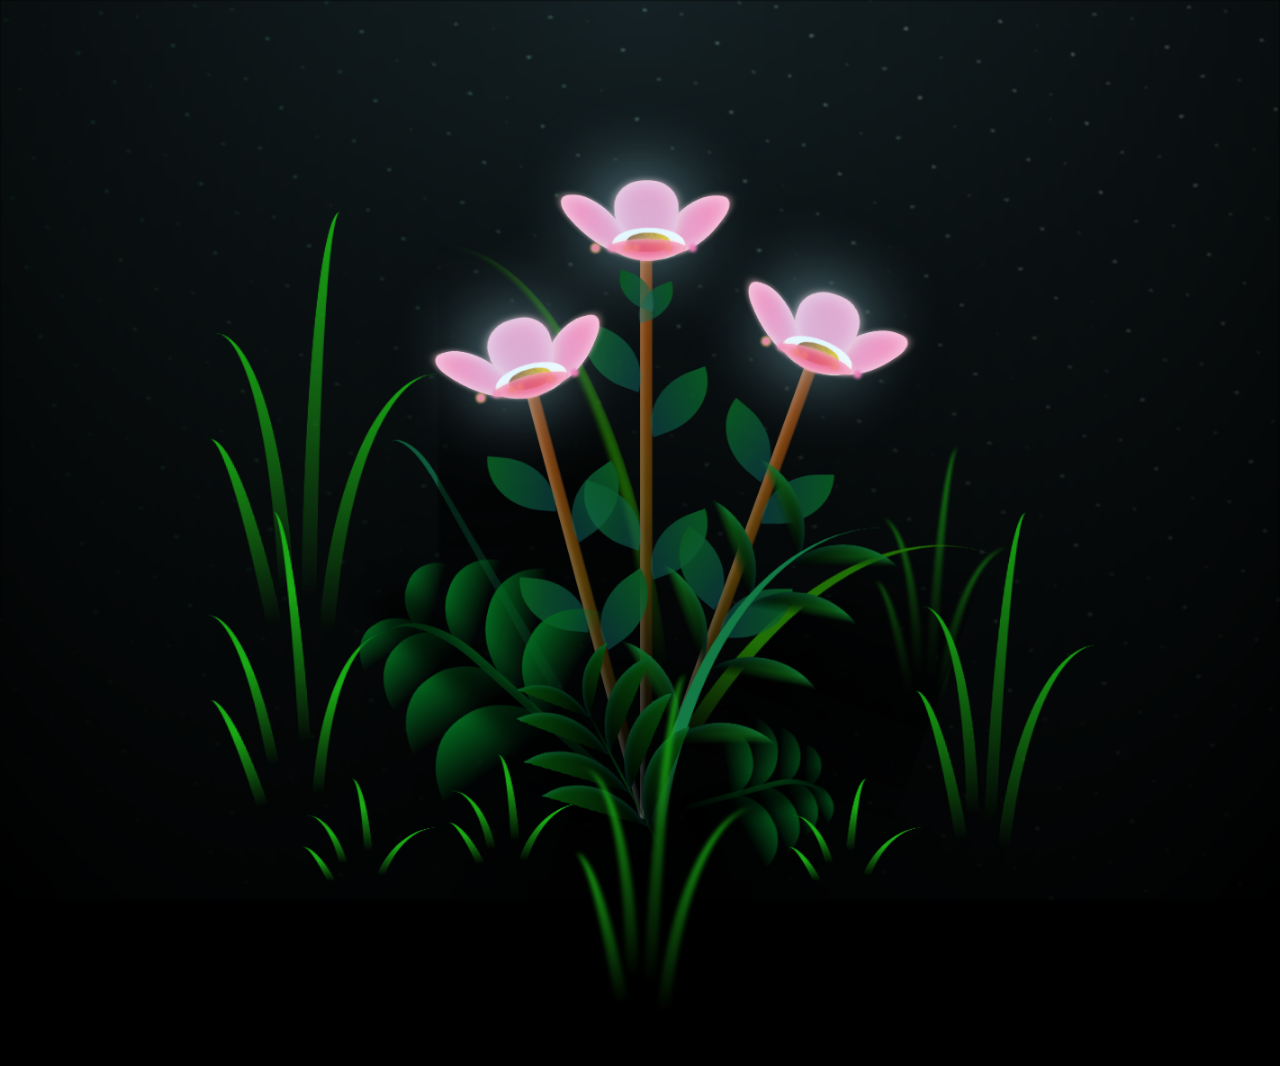
==== bocil.html @ 8b1f9a70 "first commit" ====
<!DOCTYPE html>
<html lang="en">
<head>
    <meta charset="UTF-8">
    <meta http-equiv="X-UA-Compatible" content="IE=edge">
    <meta name="viewport" content="width=device-width, initial-scale=1.0">
    <link rel="stylesheet" href="main.css">
    <link rel="icon" href="img/flowers.png" type="image/x-icon">
    <title>flowers</title>
</head>
<body class="container">
    <div class="night"></div>
    <div class="flowers">
      <div class="flower flower--1">
        <div class="flower__leafs flower__leafs--1">
          <div class="flower__leaf flower__leaf--1"></div>
          <div class="flower__leaf flower__leaf--2"></div>
          <div class="flower__leaf flower__leaf--3"></div>
          <div class="flower__leaf flower__leaf--4"></div>
          <div class="flower__white-circle"></div>
  
          <div class="flower__light flower__light--1"></div>
          <div class="flower__light flower__light--2"></div>
          <div class="flower__light flower__light--3"></div>
          <div class="flower__light flower__light--4"></div>
          <div class="flower__light flower__light--5"></div>
          <div class="flower__light flower__light--6"></div>
          <div class="flower__light flower__light--7"></div>
          <div class="flower__light flower__light--8"></div>
  
        </div>
        <div class="flower__line">
          <div class="flower__line__leaf flower__line__leaf--1"></div>
          <div class="flower__line__leaf flower__line__leaf--2"></div>
          <div class="flower__line__leaf flower__line__leaf--3"></div>
          <div class="flower__line__leaf flower__line__leaf--4"></div>
          <div class="flower__line__leaf flower__line__leaf--5"></div>
          <div class="flower__line__leaf flower__line__leaf--6"></div>
        </div>
      </div>
  
      <div class="flower flower--2">
        <div class="flower__leafs flower__leafs--2">
          <div class="flower__leaf flower__leaf--1"></div>
          <div class="flower__leaf flower__leaf--2"></div>
          <div class="flower__leaf flower__leaf--3"></div>
          <div class="flower__leaf flower__leaf--4"></div>
          <div class="flower__white-circle"></div>
  
          <div class="flower__light flower__light--1"></div>
          <div class="flower__light flower__light--2"></div>
          <div class="flower__light flower__light--3"></div>
          <div class="flower__light flower__light--4"></div>
          <div class="flower__light flower__light--5"></div>
          <div class="flower__light flower__light--6"></div>
          <div class="flower__light flower__light--7"></div>
          <div class="flower__light flower__light--8"></div>
  
        </div>
        <div class="flower__line">
          <div class="flower__line__leaf flower__line__leaf--1"></div>
          <div class="flower__line__leaf flower__line__leaf--2"></div>
          <div class="flower__line__leaf flower__line__leaf--3"></div>
          <div class="flower__line__leaf flower__line__leaf--4"></div>
        </div>
      </div>
  
      <div class="flower flower--3">
        <div class="flower__leafs flower__leafs--3">
          <div class="flower__leaf flower__leaf--1"></div>
          <div class="flower__leaf flower__leaf--2"></div>
          <div class="flower__leaf flower__leaf--3"></div>
          <div class="flower__leaf flower__leaf--4"></div>
          <div class="flower__white-circle"></div>
  
          <div class="flower__light flower__light--1"></div>
          <div class="flower__light flower__light--2"></div>
          <div class="flower__light flower__light--3"></div>
          <div class="flower__light flower__light--4"></div>
          <div class="flower__light flower__light--5"></div>
          <div class="flower__light flower__light--6"></div>
          <div class="flower__light flower__light--7"></div>
          <div class="flower__light flower__light--8"></div>
  
        </div>
        <div class="flower__line">
          <div class="flower__line__leaf flower__line__leaf--1"></div>
          <div class="flower__line__leaf flower__line__leaf--2"></div>
          <div class="flower__line__leaf flower__line__leaf--3"></div>
          <div class="flower__line__leaf flower__line__leaf--4"></div>
        </div>
      </div>
  
      <div class="grow-ans" style="--d:1.2s">
        <div class="flower__g-long">
          <div class="flower__g-long__top"></div>
          <div class="flower__g-long__bottom"></div>
        </div>
      </div>
  
      <div class="growing-grass">
        <div class="flower__grass flower__grass--1">
          <div class="flower__grass--top"></div>
          <div class="flower__grass--bottom"></div>
          <div class="flower__grass__leaf flower__grass__leaf--1"></div>
          <div class="flower__grass__leaf flower__grass__leaf--2"></div>
          <div class="flower__grass__leaf flower__grass__leaf--3"></div>
          <div class="flower__grass__leaf flower__grass__leaf--4"></div>
          <div class="flower__grass__leaf flower__grass__leaf--5"></div>
          <div class="flower__grass__leaf flower__grass__leaf--6"></div>
          <div class="flower__grass__leaf flower__grass__leaf--7"></div>
          <div class="flower__grass__leaf flower__grass__leaf--8"></div>
          <div class="flower__grass__overlay"></div>
        </div>
      </div>
  
      <div class="growing-grass">
        <div class="flower__grass flower__grass--2">
          <div class="flower__grass--top"></div>
          <div class="flower__grass--bottom"></div>
          <div class="flower__grass__leaf flower__grass__leaf--1"></div>
          <div class="flower__grass__leaf flower__grass__leaf--2"></div>
          <div class="flower__grass__leaf flower__grass__leaf--3"></div>
          <div class="flower__grass__leaf flower__grass__leaf--4"></div>
          <div class="flower__grass__leaf flower__grass__leaf--5"></div>
          <div class="flower__grass__leaf flower__grass__leaf--6"></div>
          <div class="flower__grass__leaf flower__grass__leaf--7"></div>
          <div class="flower__grass__leaf flower__grass__leaf--8"></div>
          <div class="flower__grass__overlay"></div>
        </div>
      </div>
  
      <div class="grow-ans" style="--d:2.4s">
        <div class="flower__g-right flower__g-right--1">
          <div class="leaf"></div>
        </div>
      </div>
  
      <div class="grow-ans" style="--d:2.8s">
        <div class="flower__g-right flower__g-right--2">
          <div class="leaf"></div>
        </div>
      </div>
  
      <div class="grow-ans" style="--d:2.8s">
        <div class="flower__g-front">
          <div class="flower__g-front__leaf-wrapper flower__g-front__leaf-wrapper--1">
            <div class="flower__g-front__leaf"></div>
          </div>
          <div class="flower__g-front__leaf-wrapper flower__g-front__leaf-wrapper--2">
            <div class="flower__g-front__leaf"></div>
          </div>
          <div class="flower__g-front__leaf-wrapper flower__g-front__leaf-wrapper--3">
            <div class="flower__g-front__leaf"></div>
          </div>
          <div class="flower__g-front__leaf-wrapper flower__g-front__leaf-wrapper--4">
            <div class="flower__g-front__leaf"></div>
          </div>
          <div class="flower__g-front__leaf-wrapper flower__g-front__leaf-wrapper--5">
            <div class="flower__g-front__leaf"></div>
          </div>
          <div class="flower__g-front__leaf-wrapper flower__g-front__leaf-wrapper--6">
            <div class="flower__g-front__leaf"></div>
          </div>
          <div class="flower__g-front__leaf-wrapper flower__g-front__leaf-wrapper--7">
            <div class="flower__g-front__leaf"></div>
          </div>
          <div class="flower__g-front__leaf-wrapper flower__g-front__leaf-wrapper--8">
            <div class="flower__g-front__leaf"></div>
          </div>
          <div class="flower__g-front__line"></div>
        </div>
      </div>
  
      <div class="grow-ans" style="--d:3.2s">
        <div class="flower__g-fr">
          <div class="leaf"></div>
          <div class="flower__g-fr__leaf flower__g-fr__leaf--1"></div>
          <div class="flower__g-fr__leaf flower__g-fr__leaf--2"></div>
          <div class="flower__g-fr__leaf flower__g-fr__leaf--3"></div>
          <div class="flower__g-fr__leaf flower__g-fr__leaf--4"></div>
          <div class="flower__g-fr__leaf flower__g-fr__leaf--5"></div>
          <div class="flower__g-fr__leaf flower__g-fr__leaf--6"></div>
          <div class="flower__g-fr__leaf flower__g-fr__leaf--7"></div>
          <div class="flower__g-fr__leaf flower__g-fr__leaf--8"></div>
        </div>
      </div>
  
      <div class="long-g long-g--0">
        <div class="grow-ans" style="--d:3s">
          <div class="leaf leaf--0"></div>
        </div>
        <div class="grow-ans" style="--d:2.2s">
          <div class="leaf leaf--1"></div>
        </div>
        <div class="grow-ans" style="--d:3.4s">
          <div class="leaf leaf--2"></div>
        </div>
        <div class="grow-ans" style="--d:3.6s">
          <div class="leaf leaf--3"></div>
        </div>
      </div>
  
      <div class="long-g long-g--1">
        <div class="grow-ans" style="--d:3.6s">
          <div class="leaf leaf--0"></div>
        </div>
        <div class="grow-ans" style="--d:3.8s">
          <div class="leaf leaf--1"></div>
        </div>
        <div class="grow-ans" style="--d:4s">
          <div class="leaf leaf--2"></div>
        </div>
        <div class="grow-ans" style="--d:4.2s">
          <div class="leaf leaf--3"></div>
        </div>
      </div>
  
      <div class="long-g long-g--2">
        <div class="grow-ans" style="--d:4s">
          <div class="leaf leaf--0"></div>
        </div>
        <div class="grow-ans" style="--d:4.2s">
          <div class="leaf leaf--1"></div>
        </div>
        <div class="grow-ans" style="--d:4.4s">
          <div class="leaf leaf--2"></div>
        </div>
        <div class="grow-ans" style="--d:4.6s">
          <div class="leaf leaf--3"></div>
        </div>
      </div>
  
      <div class="long-g long-g--3">
        <div class="grow-ans" style="--d:4s">
          <div class="leaf leaf--0"></div>
        </div>
        <div class="grow-ans" style="--d:4.2s">
          <div class="leaf leaf--1"></div>
        </div>
        <div class="grow-ans" style="--d:3s">
          <div class="leaf leaf--2"></div>
        </div>
        <div class="grow-ans" style="--d:3.6s">
          <div class="leaf leaf--3"></div>
        </div>
      </div>
  
      <div class="long-g long-g--4">
        <div class="grow-ans" style="--d:4s">
          <div class="leaf leaf--0"></div>
        </div>
        <div class="grow-ans" style="--d:4.2s">
          <div class="leaf leaf--1"></div>
        </div>
        <div class="grow-ans" style="--d:3s">
          <div class="leaf leaf--2"></div>
        </div>
        <div class="grow-ans" style="--d:3.6s">
          <div class="leaf leaf--3"></div>
        </div>
      </div>
  
      <div class="long-g long-g--5">
        <div class="grow-ans" style="--d:4s">
          <div class="leaf leaf--0"></div>
        </div>
        <div class="grow-ans" style="--d:4.2s">
          <div class="leaf leaf--1"></div>
        </div>
        <div class="grow-ans" style="--d:3s">
          <div class="leaf leaf--2"></div>
        </div>
        <div class="grow-ans" style="--d:3.6s">
          <div class="leaf leaf--3"></div>
        </div>
      </div>
  
      <div class="long-g long-g--6">
        <div class="grow-ans" style="--d:4.2s">
          <div class="leaf leaf--0"></div>
        </div>
        <div class="grow-ans" style="--d:4.4s">
          <div class="leaf leaf--1"></div>
        </div>
        <div class="grow-ans" style="--d:4.6s">
          <div class="leaf leaf--2"></div>
        </div>
        <div class="grow-ans" style="--d:4.8s">
          <div class="leaf leaf--3"></div>
        </div>
      </div>
  
      <div class="long-g long-g--7">
        <div class="grow-ans" style="--d:3s">
          <div class="leaf leaf--0"></div>
        </div>
        <div class="grow-ans" style="--d:3.2s">
          <div class="leaf leaf--1"></div>
        </div>
        <div class="grow-ans" style="--d:3.5s">
          <div class="leaf leaf--2"></div>
        </div>
        <div class="grow-ans" style="--d:3.6s">
          <div class="leaf leaf--3"></div>
        </div>
      </div>
    </div>
    
    <script src="main.js"></script>
  </body>
</html>
---- main.css ----
*,
*::after,
*::before {
  padding: 0;
  margin: 0;
  box-sizing: border-box;
}

:root {
  --dark-color: #000;
}

body {
  display: flex;
  align-items: flex-end;
  justify-content: center;
  min-height: 100vh;
  background-color: var(--dark-color);
  overflow: hidden;
  perspective: 1000px;
}

.night {
  position: fixed;
  left: 50%;
  top: 0;
  transform: translateX(-50%);
  width: 100%;
  height: 100%;
  filter: blur(0.1vmin);
  background-image: radial-gradient(ellipse at top, transparent 0%, var(--dark-color)), radial-gradient(ellipse at bottom, var(--dark-color), rgba(145, 233, 255, 0.2)), repeating-linear-gradient(220deg, rgb(0, 0, 0) 0px, rgb(0, 0, 0) 19px, transparent 19px, transparent 22px), repeating-linear-gradient(189deg, rgb(0, 0, 0) 0px, rgb(0, 0, 0) 19px, transparent 19px, transparent 22px), repeating-linear-gradient(148deg, rgb(0, 0, 0) 0px, rgb(0, 0, 0) 19px, transparent 19px, transparent 22px), linear-gradient(90deg, rgb(7, 107, 42), rgb(240, 240, 240));
}

.flowers {
  position: relative;
  transform: scale(0.9);
}

.flower {
  position: absolute;
  bottom: 10vmin;
  transform-origin: bottom center;
  z-index: 10;
  --fl-speed: 0.3s;
  
}

.flower--1 {
  -webkit-animation: moving-flower-1 4s linear infinite;
          animation: moving-flower-1 4s linear infinite;
}
.flower--1 .flower__line {
  height: 70vmin;
  -webkit-animation-delay: 0.3s;
          animation-delay: 0.3s;
}
.flower--1 .flower__line__leaf--1 {
  -webkit-animation: blooming-leaf-right var(--fl-speed) 1.6s backwards;
          animation: blooming-leaf-right var(--fl-speed) 1.6s backwards;
}
.flower--1 .flower__line__leaf--2 {
  -webkit-animation: blooming-leaf-right var(--fl-speed) 1.4s backwards;
          animation: blooming-leaf-right var(--fl-speed) 1.4s backwards;
}
.flower--1 .flower__line__leaf--3 {
  -webkit-animation: blooming-leaf-left var(--fl-speed) 1.2s backwards;
          animation: blooming-leaf-left var(--fl-speed) 1.2s backwards;
}
.flower--1 .flower__line__leaf--4 {
  -webkit-animation: blooming-leaf-left var(--fl-speed) 1s backwards;
          animation: blooming-leaf-left var(--fl-speed) 1s backwards;
}
.flower--1 .flower__line__leaf--5 {
  -webkit-animation: blooming-leaf-right var(--fl-speed) 1.8s backwards;
          animation: blooming-leaf-right var(--fl-speed) 1.8s backwards;
}
.flower--1 .flower__line__leaf--6 {
  -webkit-animation: blooming-leaf-left var(--fl-speed) 2s backwards;
          animation: blooming-leaf-left var(--fl-speed) 2s backwards;
}
.flower--2 {
  left: 50%;
  transform: rotate(20deg);
  -webkit-animation: moving-flower-2 4s linear infinite;
          animation: moving-flower-2 4s linear infinite;
}
.flower--2 .flower__line {
  height: 60vmin;
  -webkit-animation-delay: 0.6s;
          animation-delay: 0.6s;
}
.flower--2 .flower__line__leaf--1 {
  -webkit-animation: blooming-leaf-right var(--fl-speed) 1.9s backwards;
          animation: blooming-leaf-right var(--fl-speed) 1.9s backwards;
}
.flower--2 .flower__line__leaf--2 {
  -webkit-animation: blooming-leaf-right var(--fl-speed) 1.7s backwards;
          animation: blooming-leaf-right var(--fl-speed) 1.7s backwards;
}
.flower--2 .flower__line__leaf--3 {
  -webkit-animation: blooming-leaf-left var(--fl-speed) 1.5s backwards;
          animation: blooming-leaf-left var(--fl-speed) 1.5s backwards;
}
.flower--2 .flower__line__leaf--4 {
  -webkit-animation: blooming-leaf-left var(--fl-speed) 1.3s backwards;
          animation: blooming-leaf-left var(--fl-speed) 1.3s backwards;
}
.flower--3 {
  left: 50%;
  transform: rotate(-15deg);
  -webkit-animation: moving-flower-3 4s linear infinite;
          animation: moving-flower-3 4s linear infinite;
}
.flower--3 .flower__line {
  -webkit-animation-delay: 0.9s;
          animation-delay: 0.9s;
}
.flower--3 .flower__line__leaf--1 {
  -webkit-animation: blooming-leaf-right var(--fl-speed) 2.5s backwards;
          animation: blooming-leaf-right var(--fl-speed) 2.5s backwards;
}
.flower--3 .flower__line__leaf--2 {
  -webkit-animation: blooming-leaf-right var(--fl-speed) 2.3s backwards;
          animation: blooming-leaf-right var(--fl-speed) 2.3s backwards;
}
.flower--3 .flower__line__leaf--3 {
  -webkit-animation: blooming-leaf-left var(--fl-speed) 2.1s backwards;
          animation: blooming-leaf-left var(--fl-speed) 2.1s backwards;
}
.flower--3 .flower__line__leaf--4 {
  -webkit-animation: blooming-leaf-left var(--fl-speed) 1.9s backwards;
          animation: blooming-leaf-left var(--fl-speed) 1.9s backwards;
}
.flower__leafs {
  position: relative;
  -webkit-animation: blooming-flower 2s backwards;
          animation: blooming-flower 2s backwards;
}
.flower__leafs--1 {
  -webkit-animation-delay: 1.1s;
          animation-delay: 1.1s;
}
.flower__leafs--2 {
  -webkit-animation-delay: 1.4s;
          animation-delay: 1.4s;
}
.flower__leafs--3 {
  -webkit-animation-delay: 1.7s;
          animation-delay: 1.7s;
}
.flower__leafs::after {
  content: "";
  position: absolute;
  left: 0;
  top: 0;
  transform: translate(-50%, -100%);
  width: 8vmin;
  height: 8vmin;
  background-color: #6bf0ff;
  filter: blur(10vmin);
}
.flower__leaf {
  animation: brighten 2s infinite;

  position: absolute;
  bottom: 0;
  left: 50%;
  width: 8vmin;
  height: 11vmin;
  border-radius: 51% 49% 47% 53%/44% 45% 55% 69%;
  background-color: #f78dbd; /* lebih terang */
  background-image: linear-gradient(to top, #f890c0, #f78dbd); /* gradien terang */
  transform-origin: bottom center;
  opacity: 1;
  box-shadow: inset 0 0 3vmin rgba(255, 255, 255, 0.8), 0 0 10px rgba(255, 200, 200, 0.8);
}
.flower__leafs::after {
  filter: blur(5vmin); /* kurangi blur agar lebih fokus */
  background-color: #a8eaff; /* ubah ke warna yang lebih cerah */
}
.flower__leaf--1 {
  transform: translate(-10%, 1%) rotateY(40deg) rotateX(-50deg);
}
.flower__leaf--2 {
  transform: translate(-50%, -4%) rotateX(40deg);
}
.flower__leaf--3 {
  transform: translate(-90%, 0%) rotateY(45deg) rotateX(50deg);
}
.flower__leaf--4 {
  width: 8vmin;
  height: 8vmin;
  transform-origin: bottom left;
  border-radius: 4vmin 10vmin 4vmin 4vmin;
  transform: translate(0%, 18%) rotateX(70deg) rotate(-43deg);
  background-image: linear-gradient(to top, #ee5286, #ee5286);
  z-index: 1;
  opacity: 0.8;
}
.flower__white-circle {
  position: absolute;
  left: -3.5vmin;
  top: -3vmin;
  width: 9vmin;
  height: 4vmin;
  border-radius: 50%;
  background-color: #fff;
}
.flower__white-circle::after {
  content: "";
  position: absolute;
  left: 50%;
  top: 45%;
  transform: translate(-50%, -50%);
  width: 60%;
  height: 60%;
  border-radius: inherit;
  background-image: repeating-linear-gradient(135deg, rgba(0, 0, 0, 0.03) 0px, rgba(0, 0, 0, 0.03) 1px, transparent 1px, transparent 12px), repeating-linear-gradient(45deg, rgba(0, 0, 0, 0.03) 0px, rgba(0, 0, 0, 0.03) 1px, transparent 1px, transparent 12px), repeating-linear-gradient(67.5deg, rgba(0, 0, 0, 0.03) 0px, rgba(0, 0, 0, 0.03) 1px, transparent 1px, transparent 12px), repeating-linear-gradient(135deg, rgba(0, 0, 0, 0.03) 0px, rgba(0, 0, 0, 0.03) 1px, transparent 1px, transparent 12px), repeating-linear-gradient(45deg, rgba(0, 0, 0, 0.03) 0px, rgba(0, 0, 0, 0.03) 1px, transparent 1px, transparent 12px), repeating-linear-gradient(112.5deg, rgba(0, 0, 0, 0.03) 0px, rgba(0, 0, 0, 0.03) 1px, transparent 1px, transparent 12px), repeating-linear-gradient(112.5deg, rgba(0, 0, 0, 0.03) 0px, rgba(0, 0, 0, 0.03) 1px, transparent 1px, transparent 12px), repeating-linear-gradient(45deg, rgba(0, 0, 0, 0.03) 0px, rgba(0, 0, 0, 0.03) 1px, transparent 1px, transparent 12px), repeating-linear-gradient(22.5deg, rgba(0, 0, 0, 0.03) 0px, rgba(0, 0, 0, 0.03) 1px, transparent 1px, transparent 12px), repeating-linear-gradient(45deg, rgba(0, 0, 0, 0.03) 0px, rgba(0, 0, 0, 0.03) 1px, transparent 1px, transparent 12px), repeating-linear-gradient(22.5deg, rgba(0, 0, 0, 0.03) 0px, rgba(0, 0, 0, 0.03) 1px, transparent 1px, transparent 12px), repeating-linear-gradient(135deg, rgba(0, 0, 0, 0.03) 0px, rgba(0, 0, 0, 0.03) 1px, transparent 1px, transparent 12px), repeating-linear-gradient(157.5deg, rgba(0, 0, 0, 0.03) 0px, rgba(0, 0, 0, 0.03) 1px, transparent 1px, transparent 12px), repeating-linear-gradient(67.5deg, rgba(0, 0, 0, 0.03) 0px, rgba(0, 0, 0, 0.03) 1px, transparent 1px, transparent 12px), repeating-linear-gradient(67.5deg, rgba(0, 0, 0, 0.03) 0px, rgba(0, 0, 0, 0.03) 1px, transparent 1px, transparent 12px), linear-gradient(90deg, rgb(127, 47, 21), rgb(255, 206, 0));
}
.flower__line {
  height: 55vmin;
  width: 1.5vmin;
  background-image: linear-gradient(to left, rgba(0, 0, 0, 0.2), transparent, rgba(255, 255, 255, 0.2)), linear-gradient(to top, transparent 10%, #583e08, #944415);
  box-shadow: inset 0 0 2px rgba(0, 0, 0, 0.5);
  -webkit-animation: grow-flower-tree 4s backwards;
          animation: grow-flower-tree 4s backwards;
}
.flower__line__leaf {
  --w: 7vmin;
  --h: calc(var(--w) + 2vmin);
  position: absolute;
  top: 20%;
  left: 90%;
  width: var(--w);
  height: var(--h);
  border-top-right-radius: var(--h);
  border-bottom-left-radius: var(--h);
  background-image: linear-gradient(to top, rgba(20, 117, 122, 0.4), #095721);
}
.flower__line__leaf--1 {
  transform: rotate(70deg) rotateY(30deg);
}
.flower__line__leaf--2 {
  top: 45%;
  transform: rotate(70deg) rotateY(30deg);
}
.flower__line__leaf--3, .flower__line__leaf--4, .flower__line__leaf--6 {
  border-top-right-radius: 0;
  border-bottom-left-radius: 0;
  border-top-left-radius: var(--h);
  border-bottom-right-radius: var(--h);
  left: -460%;
  top: 12%;
  transform: rotate(-70deg) rotateY(30deg);
}
.flower__line__leaf--4 {
  top: 40%;
}
.flower__line__leaf--5 {
  top: 0;
  transform-origin: left;
  transform: rotate(70deg) rotateY(30deg) scale(0.6);
}
.flower__line__leaf--6 {
  top: -2%;
  left: -450%;
  transform-origin: right;
  transform: rotate(-70deg) rotateY(30deg) scale(0.6);
}
.flower__light {
  position: absolute;
  bottom: 0vmin;
  width: 1vmin;
  height: 1vmin;
  background-color: rgb(255, 251, 0);
  border-radius: 50%;
  filter: blur(0.2vmin);
  -webkit-animation: light-ans 4s linear infinite backwards;
          animation: light-ans 4s linear infinite backwards;
}
.flower__light:nth-child(odd) {
  background-color: #f76baf;
}
.flower__light--1 {
  left: -2vmin;
  -webkit-animation-delay: 1s;
          animation-delay: 1s;
}
.flower__light--2 {
  left: 3vmin;
  -webkit-animation-delay: 0.5s;
          animation-delay: 0.5s;
}
.flower__light--3 {
  left: -6vmin;
  -webkit-animation-delay: 0.3s;
          animation-delay: 0.3s;
}
.flower__light--4 {
  left: 6vmin;
  -webkit-animation-delay: 0.9s;
          animation-delay: 0.9s;
}
.flower__light--5 {
  left: -1vmin;
  -webkit-animation-delay: 1.5s;
          animation-delay: 1.5s;
}
.flower__light--6 {
  left: -4vmin;
  -webkit-animation-delay: 3s;
          animation-delay: 3s;
}
.flower__light--7 {
  left: 3vmin;
  -webkit-animation-delay: 2s;
          animation-delay: 2s;
}
.flower__light--8 {
  left: -6vmin;
  -webkit-animation-delay: 3.5s;
          animation-delay: 3.5s;
}
.flower__grass {
  --c: #04661f;
  --line-w: 1.5vmin;
  position: absolute;
  bottom: 12vmin;
  left: -7vmin;
  display: flex;
  flex-direction: column;
  align-items: flex-end;
  z-index: 20;
  transform-origin: bottom center;
  transform: rotate(-48deg) rotateY(40deg);
}
.flower__grass--1 {
  -webkit-animation: moving-grass 2s linear infinite;
          animation: moving-grass 2s linear infinite;
}
.flower__grass--2 {
  left: 2vmin;
  bottom: 10vmin;
  transform: scale(0.5) rotate(75deg) rotateX(10deg) rotateY(-200deg);
  opacity: 0.8;
  z-index: 0;
  -webkit-animation: moving-grass--2 1.5s linear infinite;
          animation: moving-grass--2 1.5s linear infinite;
}
.flower__grass--top {
  width: 7vmin;
  height: 10vmin;
  border-top-right-radius: 100%;
  border-right: var(--line-w) solid var(--c);
  transform-origin: bottom center;
  transform: rotate(-2deg);
}
.flower__grass--bottom {
  margin-top: -2px;
  width: var(--line-w);
  height: 25vmin;
  background-image: linear-gradient(to top, transparent, var(--c));
}
.flower__grass__leaf {
  --size: 10vmin;
  position: absolute;
  width: calc(var(--size) * 2.1);
  height: var(--size);
  border-top-left-radius: var(--size);
  border-top-right-radius: var(--size);
  background-image: linear-gradient(to top, transparent, transparent 30%, var(--c));
  z-index: 100;
}
.flower__grass__leaf--1 {
  top: -6%;
  left: 30%;
  --size: 6vmin;
  transform: rotate(-20deg);
  -webkit-animation: growing-grass-ans--1 2s 2.6s backwards;
          animation: growing-grass-ans--1 2s 2.6s backwards;
}
@-webkit-keyframes growing-grass-ans--1 {
  0% {
    transform-origin: bottom left;
    transform: rotate(-20deg) scale(0);
  }
}
@keyframes growing-grass-ans--1 {
  0% {
    transform-origin: bottom left;
    transform: rotate(-20deg) scale(0);
  }
}
.flower__grass__leaf--2 {
  top: -5%;
  left: -110%;
  --size: 6vmin;
  transform: rotate(10deg);
  -webkit-animation: growing-grass-ans--2 2s 2.4s linear backwards;
          animation: growing-grass-ans--2 2s 2.4s linear backwards;
}
@-webkit-keyframes growing-grass-ans--2 {
  0% {
    transform-origin: bottom right;
    transform: rotate(10deg) scale(0);
  }
}
@keyframes brighten {
  0%, 100% { filter: brightness(1); }
  50% { filter: brightness(1.5); }
}
@keyframes growing-grass-ans--2 {
  0% {
    transform-origin: bottom right;
    transform: rotate(10deg) scale(0);
  }
}
.flower__grass__leaf--3 {
  top: 5%;
  left: 60%;
  --size: 8vmin;
  transform: rotate(-18deg) rotateX(-20deg);
  -webkit-animation: growing-grass-ans--3 2s 2.2s linear backwards;
          animation: growing-grass-ans--3 2s 2.2s linear backwards;
}
@-webkit-keyframes growing-grass-ans--3 {
  0% {
    transform-origin: bottom left;
    transform: rotate(-18deg) rotateX(-20deg) scale(0);
  }
}
@keyframes growing-grass-ans--3 {
  0% {
    transform-origin: bottom left;
    transform: rotate(-18deg) rotateX(-20deg) scale(0);
  }
}
.flower__grass__leaf--4 {
  top: 6%;
  left: -135%;
  --size: 8vmin;
  transform: rotate(2deg);
  -webkit-animation: growing-grass-ans--4 2s 2s linear backwards;
          animation: growing-grass-ans--4 2s 2s linear backwards;
}
@-webkit-keyframes growing-grass-ans--4 {
  0% {
    transform-origin: bottom right;
    transform: rotate(2deg) scale(0);
  }
}
@keyframes growing-grass-ans--4 {
  0% {
    transform-origin: bottom right;
    transform: rotate(2deg) scale(0);
  }
}
.flower__grass__leaf--5 {
  top: 20%;
  left: 60%;
  --size: 10vmin;
  transform: rotate(-24deg) rotateX(-20deg);
  -webkit-animation: growing-grass-ans--5 2s 1.8s linear backwards;
          animation: growing-grass-ans--5 2s 1.8s linear backwards;
}
@-webkit-keyframes growing-grass-ans--5 {
  0% {
    transform-origin: bottom left;
    transform: rotate(-24deg) rotateX(-20deg) scale(0);
  }
}
@keyframes growing-grass-ans--5 {
  0% {
    transform-origin: bottom left;
    transform: rotate(-24deg) rotateX(-20deg) scale(0);
  }
}
.flower__grass__leaf--6 {
  top: 22%;
  left: -180%;
  --size: 10vmin;
  transform: rotate(10deg);
  -webkit-animation: growing-grass-ans--6 2s 1.6s linear backwards;
          animation: growing-grass-ans--6 2s 1.6s linear backwards;
}
@-webkit-keyframes growing-grass-ans--6 {
  0% {
    transform-origin: bottom right;
    transform: rotate(10deg) scale(0);
  }
}
@keyframes growing-grass-ans--6 {
  0% {
    transform-origin: bottom right;
    transform: rotate(10deg) scale(0);
  }
}
.flower__grass__leaf--7 {
  top: 39%;
  left: 70%;
  --size: 10vmin;
  transform: rotate(-10deg);
  -webkit-animation: growing-grass-ans--7 2s 1.4s linear backwards;
          animation: growing-grass-ans--7 2s 1.4s linear backwards;
}
@-webkit-keyframes growing-grass-ans--7 {
  0% {
    transform-origin: bottom left;
    transform: rotate(-10deg) scale(0);
  }
}
@keyframes growing-grass-ans--7 {
  0% {
    transform-origin: bottom left;
    transform: rotate(-10deg) scale(0);
  }
}
.flower__grass__leaf--8 {
  top: 40%;
  left: -215%;
  --size: 11vmin;
  transform: rotate(10deg);
  -webkit-animation: growing-grass-ans--8 2s 1.2s linear backwards;
          animation: growing-grass-ans--8 2s 1.2s linear backwards;
}
@-webkit-keyframes growing-grass-ans--8 {
  0% {
    transform-origin: bottom right;
    transform: rotate(10deg) scale(0);
  }
}
@keyframes growing-grass-ans--8 {
  0% {
    transform-origin: bottom right;
    transform: rotate(10deg) scale(0);
  }
}
.flower__grass__overlay {
  position: absolute;
  top: -10%;
  right: 0%;
  width: 100%;
  height: 100%;
  background-color: rgba(0, 0, 0, 0.6);
  filter: blur(1.5vmin);
  z-index: 100;
}
.flower__g-long {
  --w: 2vmin;
  --h: 6vmin;
  --c: #0e5b3c;
  position: absolute;
  bottom: 10vmin;
  left: -3vmin;
  transform-origin: bottom center;
  transform: rotate(-30deg) rotateY(-20deg);
  display: flex;
  flex-direction: column;
  align-items: flex-end;
  -webkit-animation: flower-g-long-ans 3s linear infinite;
          animation: flower-g-long-ans 3s linear infinite;
}
@-webkit-keyframes flower-g-long-ans {
  0%, 100% {
    transform: rotate(-30deg) rotateY(-20deg);
  }
  50% {
    transform: rotate(-32deg) rotateY(-20deg);
  }
}
@keyframes flower-g-long-ans {
  0%, 100% {
    transform: rotate(-30deg) rotateY(-20deg);
  }
  50% {
    transform: rotate(-32deg) rotateY(-20deg);
  }
}
.flower__g-long__top {
  top: calc(var(--h) * -1);
  width: calc(var(--w) + 1vmin);
  height: var(--h);
  border-top-right-radius: 100%;
  border-right: 0.7vmin solid var(--c);
  transform: translate(-0.7vmin, 1vmin);
}
.flower__g-long__bottom {
  width: var(--w);
  height: 50vmin;
  transform-origin: bottom center;
  background-image: linear-gradient(to top, transparent 30%, var(--c));
  box-shadow: inset 0 0 2px rgba(0, 0, 0, 0.5);
  -webkit-clip-path: polygon(35% 0, 65% 1%, 100% 100%, 0% 100%);
          clip-path: polygon(35% 0, 65% 1%, 100% 100%, 0% 100%);
}
.flower__g-right {
  position: absolute;
  bottom: 6vmin;
  left: -2vmin;
  transform-origin: bottom left;
  transform: rotate(20deg);
}
.flower__g-right .leaf {
  width: 30vmin;
  height: 50vmin;
  border-top-left-radius: 100%;
  border-left: 2vmin solid #217005;
  background-image: linear-gradient(to bottom, transparent, var(--dark-color) 60%);
  -webkit-mask-image: linear-gradient(to top, transparent 30%, #24803e 60%);
}
.flower__g-right--1 {
  -webkit-animation: flower-g-right-ans 2.5s linear infinite;
          animation: flower-g-right-ans 2.5s linear infinite;
}
.flower__g-right--2 {
  left: 5vmin;
  transform: rotateY(-180deg);
  -webkit-animation: flower-g-right-ans--2 3s linear infinite;
          animation: flower-g-right-ans--2 3s linear infinite;
}
.flower__g-right--2 .leaf {
  height: 75vmin;
  filter: blur(0.3vmin);
  opacity: 0.8;
}
@-webkit-keyframes flower-g-right-ans {
  0%, 100% {
    transform: rotate(20deg);
  }
  50% {
    transform: rotate(24deg) rotateX(-20deg);
  }
}
@keyframes flower-g-right-ans {
  0%, 100% {
    transform: rotate(20deg);
  }
  50% {
    transform: rotate(24deg) rotateX(-20deg);
  }
}
@-webkit-keyframes flower-g-right-ans--2 {
  0%, 100% {
    transform: rotateY(-180deg) rotate(0deg) rotateX(-20deg);
  }
  50% {
    transform: rotateY(-180deg) rotate(6deg) rotateX(-20deg);
  }
}
@keyframes flower-g-right-ans--2 {
  0%, 100% {
    transform: rotateY(-180deg) rotate(0deg) rotateX(-20deg);
  }
  50% {
    transform: rotateY(-180deg) rotate(6deg) rotateX(-20deg);
  }
}
.flower__g-front {
  position: absolute;
  bottom: 6vmin;
  left: 2.5vmin;
  z-index: 100;
  transform-origin: bottom center;
  transform: rotate(-28deg) rotateY(30deg) scale(1.04);
  -webkit-animation: flower__g-front-ans 2s linear infinite;
          animation: flower__g-front-ans 2s linear infinite;
}
@-webkit-keyframes flower__g-front-ans {
  0%, 100% {
    transform: rotate(-28deg) rotateY(30deg) scale(1.04);
  }
  50% {
    transform: rotate(-35deg) rotateY(40deg) scale(1.04);
  }
}
@keyframes flower__g-front-ans {
  0%, 100% {
    transform: rotate(-28deg) rotateY(30deg) scale(1.04);
  }
  50% {
    transform: rotate(-35deg) rotateY(40deg) scale(1.04);
  }
}
.flower__g-front__line {
  width: 0.3vmin;
  height: 20vmin;
  background-image: linear-gradient(to top, transparent, #042e0b, transparent 100%);
  position: relative;
}
.flower__g-front__leaf-wrapper {
  position: absolute;
  top: 0;
  left: 0;
  transform-origin: bottom left;
  transform: rotate(10deg);
}
.flower__g-front__leaf-wrapper:nth-child(even) {
  left: 0vmin;
  transform: rotateY(-180deg) rotate(5deg);
  -webkit-animation: flower__g-front__leaf-left-ans 1s ease-in backwards;
          animation: flower__g-front__leaf-left-ans 1s ease-in backwards;
}
.flower__g-front__leaf-wrapper:nth-child(odd) {
  -webkit-animation: flower__g-front__leaf-ans 1s ease-in backwards;
          animation: flower__g-front__leaf-ans 1s ease-in backwards;
}
.flower__g-front__leaf-wrapper--1 {
  top: -8vmin;
  transform: scale(0.7);
  -webkit-animation: flower__g-front__leaf-ans 1s 5.5s ease-in backwards !important;
          animation: flower__g-front__leaf-ans 1s 5.5s ease-in backwards !important;
}
.flower__g-front__leaf-wrapper--2 {
  top: -8vmin;
  transform: rotateY(-180deg) scale(0.7) !important;
  -webkit-animation: flower__g-front__leaf-left-ans-2 1s 4.6s ease-in backwards !important;
          animation: flower__g-front__leaf-left-ans-2 1s 4.6s ease-in backwards !important;
}
.flower__g-front__leaf-wrapper--3 {
  top: -3vmin;
  -webkit-animation: flower__g-front__leaf-ans 1s 4.6s ease-in backwards;
          animation: flower__g-front__leaf-ans 1s 4.6s ease-in backwards;
}
.flower__g-front__leaf-wrapper--4 {
  top: -3vmin;
  transform: rotateY(-180deg) scale(0.9) !important;
  -webkit-animation: flower__g-front__leaf-left-ans-2 1s 4.6s ease-in backwards !important;
          animation: flower__g-front__leaf-left-ans-2 1s 4.6s ease-in backwards !important;
}
@-webkit-keyframes flower__g-front__leaf-left-ans-2 {
  0% {
    transform: rotateY(-180deg) scale(0);
  }
}
@keyframes flower__g-front__leaf-left-ans-2 {
  0% {
    transform: rotateY(-180deg) scale(0);
  }
}
.flower__g-front__leaf-wrapper--5, .flower__g-front__leaf-wrapper--6 {
  top: 2vmin;
}
.flower__g-front__leaf-wrapper--7, .flower__g-front__leaf-wrapper--8 {
  top: 6.5vmin;
}
.flower__g-front__leaf-wrapper--2 {
  -webkit-animation-delay: 5.2s !important;
          animation-delay: 5.2s !important;
}
.flower__g-front__leaf-wrapper--3 {
  -webkit-animation-delay: 4.9s !important;
          animation-delay: 4.9s !important;
}
.flower__g-front__leaf-wrapper--5 {
  -webkit-animation-delay: 4.3s !important;
          animation-delay: 4.3s !important;
}
.flower__g-front__leaf-wrapper--6 {
  -webkit-animation-delay: 4.1s !important;
          animation-delay: 4.1s !important;
}
.flower__g-front__leaf-wrapper--7 {
  -webkit-animation-delay: 3.8s !important;
          animation-delay: 3.8s !important;
}
.flower__g-front__leaf-wrapper--8 {
  -webkit-animation-delay: 3.5s !important;
          animation-delay: 3.5s !important;
}
@-webkit-keyframes flower__g-front__leaf-ans {
  0% {
    transform: rotate(10deg) scale(0);
  }
}
@keyframes flower__g-front__leaf-ans {
  0% {
    transform: rotate(10deg) scale(0);
  }
}
@-webkit-keyframes flower__g-front__leaf-left-ans {
  0% {
    transform: rotateY(-180deg) rotate(5deg) scale(0);
  }
}
@keyframes flower__g-front__leaf-left-ans {
  0% {
    transform: rotateY(-180deg) rotate(5deg) scale(0);
  }
}
.flower__g-front__leaf {
  width: 10vmin;
  height: 10vmin;
  border-radius: 100% 0% 0% 100%/100% 100% 0% 0%;
  box-shadow: inset 0 2px 1vmin hsla(184deg, 97%, 58%, 0.2);
  background-image: linear-gradient(to bottom left, transparent, var(--dark-color)), linear-gradient(to bottom right, #064f0a 50%, transparent 50%, transparent);
  -webkit-mask-image: linear-gradient(to bottom right, #097149 50%, transparent 50%, transparent);
  mask-image: linear-gradient(to bottom right, #0e8723 50%, transparent 50%, transparent);
}
.flower__g-fr {
  position: absolute;
  bottom: -4vmin;
  left: vmin;
  transform-origin: bottom left;
  z-index: 10;
  -webkit-animation: flower__g-fr-ans 2s linear infinite;
          animation: flower__g-fr-ans 2s linear infinite;
}
@-webkit-keyframes flower__g-fr-ans {
  0%, 100% {
    transform: rotate(2deg);
  }
  50% {
    transform: rotate(4deg);
  }
}

@keyframes flower__g-fr-ans {
  0%, 100% {
    transform: rotate(2deg);
  }
  50% {
    transform: rotate(4deg);
  }
}
.flower__g-fr .leaf {
  width: 30vmin;
  height: 50vmin;
  border-top-left-radius: 100%;
  border-left: 2vmin solid #147b47;
  -webkit-mask-image: linear-gradient(to top, transparent 25%, #0e4e2a 50%);
  position: relative;
  z-index: 1;
}
.flower__g-fr__leaf {
  position: absolute;
  top: 0;
  left: 0;
  width: 10vmin;
  height: 10vmin;
  border-radius: 100% 0% 0% 100%/100% 100% 0% 0%;
  box-shadow: inset 0 2px 1vmin hsla(184deg, 97%, 58%, 0.2);
  background-image: linear-gradient(to bottom left, transparent, var(--dark-color) 98%), linear-gradient(to bottom right, #106e18 45%, transparent 50%, transparent);
  -webkit-mask-image: linear-gradient(135deg, #175f22 40%, transparent 50%, transparent);
}
.flower__g-fr__leaf--1 {
  left: 20vmin;
  transform: rotate(45deg);
  -webkit-animation: flower__g-fr-leaft-ans-1 0.5s 5.2s linear backwards;
          animation: flower__g-fr-leaft-ans-1 0.5s 5.2s linear backwards;
}
@-webkit-keyframes flower__g-fr-leaft-ans-1 {
  0% {
    transform-origin: left;
    transform: rotate(45deg) scale(0);
  }
}
@keyframes flower__g-fr-leaft-ans-1 {
  0% {
    transform-origin: left;
    transform: rotate(45deg) scale(0);
  }
}
.flower__g-fr__leaf--2 {
  left: 12vmin;
  top: -7vmin;
  transform: rotate(25deg) rotateY(-180deg);
  -webkit-animation: flower__g-fr-leaft-ans-6 0.5s 5s linear backwards;
          animation: flower__g-fr-leaft-ans-6 0.5s 5s linear backwards;
}
.flower__g-fr__leaf--3 {
  left: 15vmin;
  top: 6vmin;
  transform: rotate(55deg);
  -webkit-animation: flower__g-fr-leaft-ans-5 0.5s 4.8s linear backwards;
          animation: flower__g-fr-leaft-ans-5 0.5s 4.8s linear backwards;
}
.flower__g-fr__leaf--4 {
  left: 6vmin;
  top: -2vmin;
  transform: rotate(25deg) rotateY(-180deg);
  -webkit-animation: flower__g-fr-leaft-ans-6 0.5s 4.6s linear backwards;
          animation: flower__g-fr-leaft-ans-6 0.5s 4.6s linear backwards;
}
.flower__g-fr__leaf--5 {
  left: 10vmin;
  top: 14vmin;
  transform: rotate(55deg);
  -webkit-animation: flower__g-fr-leaft-ans-5 0.5s 4.4s linear backwards;
          animation: flower__g-fr-leaft-ans-5 0.5s 4.4s linear backwards;
}
@-webkit-keyframes flower__g-fr-leaft-ans-5 {
  0% {
    transform-origin: left;
    transform: rotate(55deg) scale(0);
  }
}
@keyframes flower__g-fr-leaft-ans-5 {
  0% {
    transform-origin: left;
    transform: rotate(55deg) scale(0);
  }
}
.flower__g-fr__leaf--6 {
  left: 0vmin;
  top: 6vmin;
  transform: rotate(25deg) rotateY(-180deg);
  -webkit-animation: flower__g-fr-leaft-ans-6 0.5s 4.2s linear backwards;
          animation: flower__g-fr-leaft-ans-6 0.5s 4.2s linear backwards;
}
@-webkit-keyframes flower__g-fr-leaft-ans-6 {
  0% {
    transform-origin: right;
    transform: rotate(25deg) rotateY(-180deg) scale(0);
  }
}
@keyframes flower__g-fr-leaft-ans-6 {
  0% {
    transform-origin: right;
    transform: rotate(25deg) rotateY(-180deg) scale(0);
  }
}
.flower__g-fr__leaf--7 {
  left: 5vmin;
  top: 22vmin;
  transform: rotate(45deg);
  -webkit-animation: flower__g-fr-leaft-ans-7 0.5s 4s linear backwards;
          animation: flower__g-fr-leaft-ans-7 0.5s 4s linear backwards;
}
@-webkit-keyframes flower__g-fr-leaft-ans-7 {
  0% {
    transform-origin: left;
    transform: rotate(45deg) scale(0);
  }
}
@keyframes flower__g-fr-leaft-ans-7 {
  0% {
    transform-origin: left;
    transform: rotate(45deg) scale(0);
  }
}
.flower__g-fr__leaf--8 {
  left: -4vmin;
  top: 15vmin;
  transform: rotate(15deg) rotateY(-180deg);
  -webkit-animation: flower__g-fr-leaft-ans-8 0.5s 3.8s linear backwards;
          animation: flower__g-fr-leaft-ans-8 0.5s 3.8s linear backwards;
}
@-webkit-keyframes flower__g-fr-leaft-ans-8 {
  0% {
    transform-origin: right;
    transform: rotate(15deg) rotateY(-180deg) scale(0);
  }
}
@keyframes flower__g-fr-leaft-ans-8 {
  0% {
    transform-origin: right;
    transform: rotate(15deg) rotateY(-180deg) scale(0);
  }
}

.long-g {
  position: absolute;
  bottom: 25vmin;
  left: -42vmin;
  transform-origin: bottom left;
}
.long-g--1 {
  bottom: 0vmin;
  transform: scale(0.8) rotate(-5deg);
}
.long-g--1 .leaf {
  -webkit-mask-image: linear-gradient(to top, transparent 40%, #196d2a 80%) !important;
}
.long-g--1 .leaf--1 {
  --w: 5vmin;
  --h: 60vmin;
  left: -2vmin;
  transform: rotate(3deg) rotateY(-180deg);
}
.long-g--2, .long-g--3 {
  bottom: -3vmin;
  left: -35vmin;
  transform-origin: center;
  transform: scale(0.6) rotateX(60deg);
}
.long-g--2 .leaf, .long-g--3 .leaf {
  -webkit-mask-image: linear-gradient(to top, transparent 50%, #176220 80%) !important;
}
.long-g--2 .leaf--1, .long-g--3 .leaf--1 {
  left: -1vmin;
  transform: rotateY(-180deg);
}
.long-g--3 {
  left: -17vmin;
  bottom: 0vmin;
}
.long-g--3 .leaf {
  -webkit-mask-image: linear-gradient(to top, transparent 40%, #176220 80%) !important;
}
.long-g--4 {
  left: 25vmin;
  bottom: -3vmin;
  transform-origin: center;
  transform: scale(0.6) rotateX(60deg);
}
.long-g--4 .leaf {
  -webkit-mask-image: linear-gradient(to top, transparent 50%, #176220 80%) !important;
}
.long-g--5 {
  left: 42vmin;
  bottom: 0vmin;
  transform: scale(0.8) rotate(2deg);
}
.long-g--6 {
  left: 0vmin;
  bottom: -20vmin;
  z-index: 100;
  filter: blur(0.3vmin);
  transform: scale(0.8) rotate(2deg);
}
.long-g--7 {
  left: 35vmin;
  bottom: 20vmin;
  z-index: -1;
  filter: blur(0.3vmin);
  transform: scale(0.6) rotate(2deg);
  opacity: 0.7;
}
.long-g .leaf {
  --w: 15vmin;
  --h: 40vmin;
  --c: #1aaa15;
  position: absolute;
  bottom: 0;
  width: var(--w);
  height: var(--h);
  border-top-left-radius: 100%;
  border-left: 2vmin solid var(--c);
  -webkit-mask-image: linear-gradient(to top, transparent 20%, var(--dark-color));
  transform-origin: bottom center;
}
.long-g .leaf--0 {
  left: 2vmin;
  -webkit-animation: leaf-ans-1 4s linear infinite;
          animation: leaf-ans-1 4s linear infinite;
}
.long-g .leaf--1 {
  --w: 5vmin;
  --h: 60vmin;
  -webkit-animation: leaf-ans-1 4s linear infinite;
          animation: leaf-ans-1 4s linear infinite;
}
.long-g .leaf--2 {
  --w: 10vmin;
  --h: 40vmin;
  left: -0.5vmin;
  bottom: 5vmin;
  transform-origin: bottom left;
  transform: rotateY(-180deg);
  -webkit-animation: leaf-ans-2 3s linear infinite;
          animation: leaf-ans-2 3s linear infinite;
}
.long-g .leaf--3 {
  --w: 5vmin;
  --h: 30vmin;
  left: -1vmin;
  bottom: 3.2vmin;
  transform-origin: bottom left;
  transform: rotate(-10deg) rotateY(-180deg);
  -webkit-animation: leaf-ans-3 3s linear infinite;
          animation: leaf-ans-3 3s linear infinite;
}

@-webkit-keyframes leaf-ans-1 {
  0%, 100% {
    transform: rotate(-5deg) scale(1);
  }
  50% {
    transform: rotate(5deg) scale(1.1);
  }
}

@keyframes leaf-ans-1 {
  0%, 100% {
    transform: rotate(-5deg) scale(1);
  }
  50% {
    transform: rotate(5deg) scale(1.1);
  }
}
@-webkit-keyframes leaf-ans-2 {
  0%, 100% {
    transform: rotateY(-180deg) rotate(5deg);
  }
  50% {
    transform: rotateY(-180deg) rotate(0deg) scale(1.1);
  }
}
@keyframes leaf-ans-2 {
  0%, 100% {
    transform: rotateY(-180deg) rotate(5deg);
  }
  50% {
    transform: rotateY(-180deg) rotate(0deg) scale(1.1);
  }
}
@-webkit-keyframes leaf-ans-3 {
  0%, 100% {
    transform: rotate(-10deg) rotateY(-180deg);
  }
  50% {
    transform: rotate(-20deg) rotateY(-180deg);
  }
}
@keyframes leaf-ans-3 {
  0%, 100% {
    transform: rotate(-10deg) rotateY(-180deg);
  }
  50% {
    transform: rotate(-20deg) rotateY(-180deg);
  }
}
.grow-ans {
  -webkit-animation: grow-ans 2s var(--d) backwards;
          animation: grow-ans 2s var(--d) backwards;
}

@-webkit-keyframes grow-ans {
  0% {
    transform: scale(0);
    opacity: 0;
  }
}

@keyframes grow-ans {
  0% {
    transform: scale(0);
    opacity: 0;
  }
}
@-webkit-keyframes light-ans {
  0% {
    opacity: 0;
    transform: translateY(0vmin);
  }
  25% {
    opacity: 1;
    transform: translateY(-5vmin) translateX(-2vmin);
  }
  50% {
    opacity: 1;
    transform: translateY(-15vmin) translateX(2vmin);
    filter: blur(0.2vmin);
  }
  75% {
    transform: translateY(-20vmin) translateX(-2vmin);
    filter: blur(0.2vmin);
  }
  100% {
    transform: translateY(-30vmin);
    opacity: 0;
    filter: blur(1vmin);
  }
}
@keyframes light-ans {
  0% {
    opacity: 0;
    transform: translateY(0vmin);
  }
  25% {
    opacity: 1;
    transform: translateY(-5vmin) translateX(-2vmin);
  }
  50% {
    opacity: 1;
    transform: translateY(-15vmin) translateX(2vmin);
    filter: blur(0.2vmin);
  }
  75% {
    transform: translateY(-20vmin) translateX(-2vmin);
    filter: blur(0.2vmin);
  }
  100% {
    transform: translateY(-30vmin);
    opacity: 0;
    filter: blur(1vmin);
  }
}
@-webkit-keyframes moving-flower-1 {
  0%, 100% {
    transform: rotate(2deg);
  }
  50% {
    transform: rotate(-2deg);
  }
}
@keyframes moving-flower-1 {
  0%, 100% {
    transform: rotate(2deg);
  }
  50% {
    transform: rotate(-2deg);
  }
}
@-webkit-keyframes moving-flower-2 {
  0%, 100% {
    transform: rotate(18deg);
  }
  50% {
    transform: rotate(14deg);
  }
}
@keyframes moving-flower-2 {
  0%, 100% {
    transform: rotate(18deg);
  }
  50% {
    transform: rotate(14deg);
  }
}
@-webkit-keyframes moving-flower-3 {
  0%, 100% {
    transform: rotate(-18deg);
  }
  50% {
    transform: rotate(-20deg) rotateY(-10deg);
  }
}
@keyframes moving-flower-3 {
  0%, 100% {
    transform: rotate(-18deg);
  }
  50% {
    transform: rotate(-20deg) rotateY(-10deg);
  }
}
@-webkit-keyframes blooming-leaf-right {
  0% {
    transform-origin: left;
    transform: rotate(70deg) rotateY(30deg) scale(0);
  }
}
@keyframes blooming-leaf-right {
  0% {
    transform-origin: left;
    transform: rotate(70deg) rotateY(30deg) scale(0);
  }
}
@-webkit-keyframes blooming-leaf-left {
  0% {
    transform-origin: right;
    transform: rotate(-70deg) rotateY(30deg) scale(0);
  }
}
@keyframes blooming-leaf-left {
  0% {
    transform-origin: right;
    transform: rotate(-70deg) rotateY(30deg) scale(0);
  }
}
@-webkit-keyframes grow-flower-tree {
  0% {
    height: 0;
    border-radius: 1vmin;
  }
}
@keyframes grow-flower-tree {
  0% {
    height: 0;
    border-radius: 1vmin;
  }
}
@-webkit-keyframes blooming-flower {
  0% {
    transform: scale(0);
  }
}
@keyframes blooming-flower {
  0% {
    transform: scale(0);
  }
}
@-webkit-keyframes moving-grass {
  0%, 100% {
    transform: rotate(-48deg) rotateY(40deg);
  }
  50% {
    transform: rotate(-50deg) rotateY(40deg);
  }
}
@keyframes moving-grass {
  0%, 100% {
    transform: rotate(-48deg) rotateY(40deg);
  }
  50% {
    transform: rotate(-50deg) rotateY(40deg);
  }
}
@-webkit-keyframes moving-grass--2 {
  0%, 100% {
    transform: scale(0.5) rotate(75deg) rotateX(10deg) rotateY(-200deg);
  }
  50% {
    transform: scale(0.5) rotate(79deg) rotateX(10deg) rotateY(-200deg);
  }
}
@keyframes moving-grass--2 {
  0%, 100% {
    transform: scale(0.5) rotate(75deg) rotateX(10deg) rotateY(-200deg);
  }
  50% {
    transform: scale(0.5) rotate(79deg) rotateX(10deg) rotateY(-200deg);
  }
}
.growing-grass {
  -webkit-animation: growing-grass-ans 1s 2s backwards;
          animation: growing-grass-ans 1s 2s backwards;
}

@-webkit-keyframes growing-grass-ans {
  0% {
    transform: scale(0);
  }
}

@keyframes growing-grass-ans {
  0% {
    transform: scale(0);
  }
}
.container * {
  -webkit-animation-play-state: paused !important;
          animation-play-state: paused !important;
}
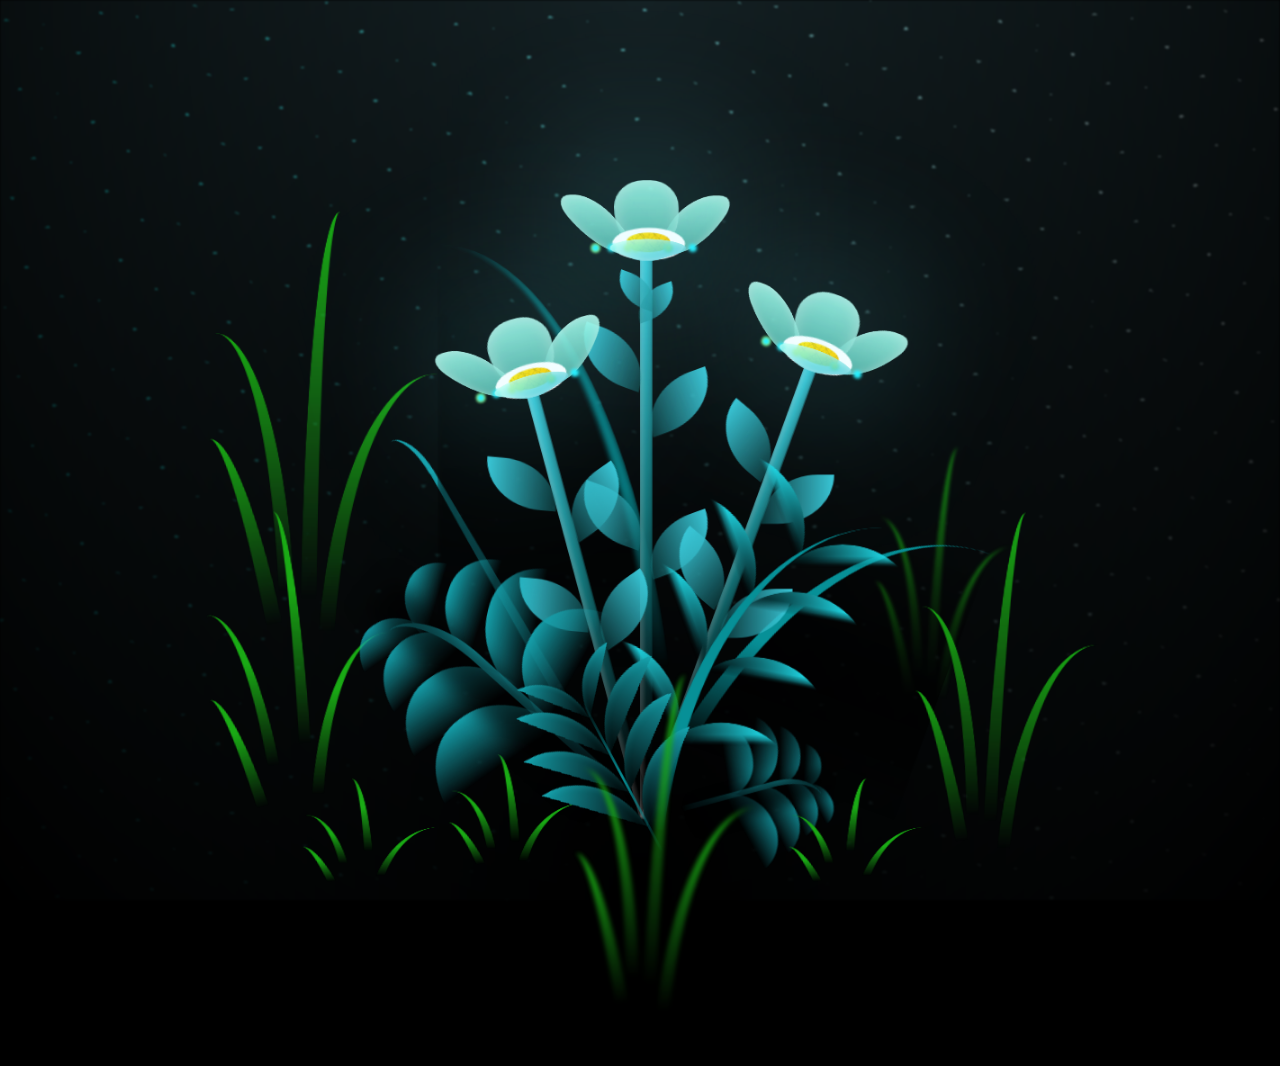
==== commit 9e717900: "lagu" ====
--- a/bocil.html
+++ b/bocil.html
@@ -4,11 +4,13 @@
     <meta charset="UTF-8">
     <meta http-equiv="X-UA-Compatible" content="IE=edge">
     <meta name="viewport" content="width=device-width, initial-scale=1.0">
-    <link rel="stylesheet" href="main.css">
+    <link rel="stylesheet" href="css/main.css">
     <link rel="icon" href="img/flowers.png" type="image/x-icon">
-    <title>flowers</title>
+    <title>For You Ayaa</title>
 </head>
 <body class="container">
+  
+  <!-- Pembuat code: https://codepen.io/mdusmanansari/pen/BamepLe -->
     <div class="night"></div>
     <div class="flowers">
       <div class="flower flower--1">
@@ -37,6 +39,7 @@
           <div class="flower__line__leaf flower__line__leaf--5"></div>
           <div class="flower__line__leaf flower__line__leaf--6"></div>
         </div>
+        
       </div>
   
       <div class="flower flower--2">
@@ -306,7 +309,7 @@
         </div>
       </div>
     </div>
+    <script src="main.js"></script>
     
-    <script src="main.js"></script>
-  </body>
-</html>+      </body>
+</html>
--- a/css/main.css
+++ b/css/main.css
@@ -0,0 +1,1321 @@
+*,
+*::after,
+*::before {
+  padding: 0;
+  margin: 0;
+  box-sizing: border-box;
+}
+
+:root {
+  --dark-color: #000;
+}
+
+body {
+  display: flex;
+  align-items: flex-end;
+  justify-content: center;
+  min-height: 100vh;
+  background-color: var(--dark-color);
+  overflow: hidden;
+  perspective: 1000px;
+}
+
+.night {
+  position: fixed;
+  left: 50%;
+  top: 0;
+  transform: translateX(-50%);
+  width: 100%;
+  height: 100%;
+  filter: blur(0.1vmin);
+  background-image: radial-gradient(ellipse at top, transparent 0%, var(--dark-color)), radial-gradient(ellipse at bottom, var(--dark-color), rgba(145, 233, 255, 0.2)), repeating-linear-gradient(220deg, rgb(0, 0, 0) 0px, rgb(0, 0, 0) 19px, transparent 19px, transparent 22px), repeating-linear-gradient(189deg, rgb(0, 0, 0) 0px, rgb(0, 0, 0) 19px, transparent 19px, transparent 22px), repeating-linear-gradient(148deg, rgb(0, 0, 0) 0px, rgb(0, 0, 0) 19px, transparent 19px, transparent 22px), linear-gradient(90deg, rgb(0, 255, 250), rgb(240, 240, 240));
+}
+
+.flowers {
+  position: relative;
+  transform: scale(0.9);
+}
+
+.flower {
+  position: absolute;
+  bottom: 10vmin;
+  transform-origin: bottom center;
+  z-index: 10;
+  --fl-speed: 0.8s;
+}
+.flower--1 {
+  -webkit-animation: moving-flower-1 4s linear infinite;
+          animation: moving-flower-1 4s linear infinite;
+}
+.flower--1 .flower__line {
+  height: 70vmin;
+  -webkit-animation-delay: 0.3s;
+          animation-delay: 0.3s;
+}
+.flower--1 .flower__line__leaf--1 {
+  -webkit-animation: blooming-leaf-right var(--fl-speed) 1.6s backwards;
+          animation: blooming-leaf-right var(--fl-speed) 1.6s backwards;
+}
+.flower--1 .flower__line__leaf--2 {
+  -webkit-animation: blooming-leaf-right var(--fl-speed) 1.4s backwards;
+          animation: blooming-leaf-right var(--fl-speed) 1.4s backwards;
+}
+.flower--1 .flower__line__leaf--3 {
+  -webkit-animation: blooming-leaf-left var(--fl-speed) 1.2s backwards;
+          animation: blooming-leaf-left var(--fl-speed) 1.2s backwards;
+}
+.flower--1 .flower__line__leaf--4 {
+  -webkit-animation: blooming-leaf-left var(--fl-speed) 1s backwards;
+          animation: blooming-leaf-left var(--fl-speed) 1s backwards;
+}
+.flower--1 .flower__line__leaf--5 {
+  -webkit-animation: blooming-leaf-right var(--fl-speed) 1.8s backwards;
+          animation: blooming-leaf-right var(--fl-speed) 1.8s backwards;
+}
+.flower--1 .flower__line__leaf--6 {
+  -webkit-animation: blooming-leaf-left var(--fl-speed) 2s backwards;
+          animation: blooming-leaf-left var(--fl-speed) 2s backwards;
+}
+.flower--2 {
+  left: 50%;
+  transform: rotate(20deg);
+  -webkit-animation: moving-flower-2 4s linear infinite;
+          animation: moving-flower-2 4s linear infinite;
+}
+.flower--2 .flower__line {
+  height: 60vmin;
+  -webkit-animation-delay: 0.6s;
+          animation-delay: 0.6s;
+}
+.flower--2 .flower__line__leaf--1 {
+  -webkit-animation: blooming-leaf-right var(--fl-speed) 1.9s backwards;
+          animation: blooming-leaf-right var(--fl-speed) 1.9s backwards;
+}
+.flower--2 .flower__line__leaf--2 {
+  -webkit-animation: blooming-leaf-right var(--fl-speed) 1.7s backwards;
+          animation: blooming-leaf-right var(--fl-speed) 1.7s backwards;
+}
+.flower--2 .flower__line__leaf--3 {
+  -webkit-animation: blooming-leaf-left var(--fl-speed) 1.5s backwards;
+          animation: blooming-leaf-left var(--fl-speed) 1.5s backwards;
+}
+.flower--2 .flower__line__leaf--4 {
+  -webkit-animation: blooming-leaf-left var(--fl-speed) 1.3s backwards;
+          animation: blooming-leaf-left var(--fl-speed) 1.3s backwards;
+}
+.flower--3 {
+  left: 50%;
+  transform: rotate(-15deg);
+  -webkit-animation: moving-flower-3 4s linear infinite;
+          animation: moving-flower-3 4s linear infinite;
+}
+.flower--3 .flower__line {
+  -webkit-animation-delay: 0.9s;
+          animation-delay: 0.9s;
+}
+.flower--3 .flower__line__leaf--1 {
+  -webkit-animation: blooming-leaf-right var(--fl-speed) 2.5s backwards;
+          animation: blooming-leaf-right var(--fl-speed) 2.5s backwards;
+}
+.flower--3 .flower__line__leaf--2 {
+  -webkit-animation: blooming-leaf-right var(--fl-speed) 2.3s backwards;
+          animation: blooming-leaf-right var(--fl-speed) 2.3s backwards;
+}
+.flower--3 .flower__line__leaf--3 {
+  -webkit-animation: blooming-leaf-left var(--fl-speed) 2.1s backwards;
+          animation: blooming-leaf-left var(--fl-speed) 2.1s backwards;
+}
+.flower--3 .flower__line__leaf--4 {
+  -webkit-animation: blooming-leaf-left var(--fl-speed) 1.9s backwards;
+          animation: blooming-leaf-left var(--fl-speed) 1.9s backwards;
+}
+.flower__leafs {
+  position: relative;
+  -webkit-animation: blooming-flower 2s backwards;
+          animation: blooming-flower 2s backwards;
+}
+.flower__leafs--1 {
+  -webkit-animation-delay: 1.1s;
+          animation-delay: 1.1s;
+}
+.flower__leafs--2 {
+  -webkit-animation-delay: 1.4s;
+          animation-delay: 1.4s;
+}
+.flower__leafs--3 {
+  -webkit-animation-delay: 1.7s;
+          animation-delay: 1.7s;
+}
+.flower__leafs::after {
+  content: "";
+  position: absolute;
+  left: 0;
+  top: 0;
+  transform: translate(-50%, -100%);
+  width: 8vmin;
+  height: 8vmin;
+  background-color: #6bf0ff;
+  filter: blur(10vmin);
+}
+.flower__leaf {
+  position: absolute;
+  bottom: 0;
+  left: 50%;
+  width: 8vmin;
+  height: 11vmin;
+  border-radius: 51% 49% 47% 53%/44% 45% 55% 69%;
+  background-color: #a7ffee;
+  background-image: linear-gradient(to top, #54b8aa, #a7ffee);
+  transform-origin: bottom center;
+  opacity: 0.9;
+  box-shadow: inset 0 0 2vmin rgba(255, 255, 255, 0.5);
+}
+.flower__leaf--1 {
+  transform: translate(-10%, 1%) rotateY(40deg) rotateX(-50deg);
+}
+.flower__leaf--2 {
+  transform: translate(-50%, -4%) rotateX(40deg);
+}
+.flower__leaf--3 {
+  transform: translate(-90%, 0%) rotateY(45deg) rotateX(50deg);
+}
+.flower__leaf--4 {
+  width: 8vmin;
+  height: 8vmin;
+  transform-origin: bottom left;
+  border-radius: 4vmin 10vmin 4vmin 4vmin;
+  transform: translate(0%, 18%) rotateX(70deg) rotate(-43deg);
+  background-image: linear-gradient(to top, #39c6d6, #a7ffee);
+  z-index: 1;
+  opacity: 0.8;
+}
+.flower__white-circle {
+  position: absolute;
+  left: -3.5vmin;
+  top: -3vmin;
+  width: 9vmin;
+  height: 4vmin;
+  border-radius: 50%;
+  background-color: #fff;
+}
+.flower__white-circle::after {
+  content: "";
+  position: absolute;
+  left: 50%;
+  top: 45%;
+  transform: translate(-50%, -50%);
+  width: 60%;
+  height: 60%;
+  border-radius: inherit;
+  background-image: repeating-linear-gradient(135deg, rgba(0, 0, 0, 0.03) 0px, rgba(0, 0, 0, 0.03) 1px, transparent 1px, transparent 12px), repeating-linear-gradient(45deg, rgba(0, 0, 0, 0.03) 0px, rgba(0, 0, 0, 0.03) 1px, transparent 1px, transparent 12px), repeating-linear-gradient(67.5deg, rgba(0, 0, 0, 0.03) 0px, rgba(0, 0, 0, 0.03) 1px, transparent 1px, transparent 12px), repeating-linear-gradient(135deg, rgba(0, 0, 0, 0.03) 0px, rgba(0, 0, 0, 0.03) 1px, transparent 1px, transparent 12px), repeating-linear-gradient(45deg, rgba(0, 0, 0, 0.03) 0px, rgba(0, 0, 0, 0.03) 1px, transparent 1px, transparent 12px), repeating-linear-gradient(112.5deg, rgba(0, 0, 0, 0.03) 0px, rgba(0, 0, 0, 0.03) 1px, transparent 1px, transparent 12px), repeating-linear-gradient(112.5deg, rgba(0, 0, 0, 0.03) 0px, rgba(0, 0, 0, 0.03) 1px, transparent 1px, transparent 12px), repeating-linear-gradient(45deg, rgba(0, 0, 0, 0.03) 0px, rgba(0, 0, 0, 0.03) 1px, transparent 1px, transparent 12px), repeating-linear-gradient(22.5deg, rgba(0, 0, 0, 0.03) 0px, rgba(0, 0, 0, 0.03) 1px, transparent 1px, transparent 12px), repeating-linear-gradient(45deg, rgba(0, 0, 0, 0.03) 0px, rgba(0, 0, 0, 0.03) 1px, transparent 1px, transparent 12px), repeating-linear-gradient(22.5deg, rgba(0, 0, 0, 0.03) 0px, rgba(0, 0, 0, 0.03) 1px, transparent 1px, transparent 12px), repeating-linear-gradient(135deg, rgba(0, 0, 0, 0.03) 0px, rgba(0, 0, 0, 0.03) 1px, transparent 1px, transparent 12px), repeating-linear-gradient(157.5deg, rgba(0, 0, 0, 0.03) 0px, rgba(0, 0, 0, 0.03) 1px, transparent 1px, transparent 12px), repeating-linear-gradient(67.5deg, rgba(0, 0, 0, 0.03) 0px, rgba(0, 0, 0, 0.03) 1px, transparent 1px, transparent 12px), repeating-linear-gradient(67.5deg, rgba(0, 0, 0, 0.03) 0px, rgba(0, 0, 0, 0.03) 1px, transparent 1px, transparent 12px), linear-gradient(90deg, rgb(255, 235, 18), rgb(255, 206, 0));
+}
+.flower__line {
+  height: 55vmin;
+  width: 1.5vmin;
+  background-image: linear-gradient(to left, rgba(0, 0, 0, 0.2), transparent, rgba(255, 255, 255, 0.2)), linear-gradient(to top, transparent 10%, #14757a, #39c6d6);
+  box-shadow: inset 0 0 2px rgba(0, 0, 0, 0.5);
+  -webkit-animation: grow-flower-tree 4s backwards;
+          animation: grow-flower-tree 4s backwards;
+}
+.flower__line__leaf {
+  --w: 7vmin;
+  --h: calc(var(--w) + 2vmin);
+  position: absolute;
+  top: 20%;
+  left: 90%;
+  width: var(--w);
+  height: var(--h);
+  border-top-right-radius: var(--h);
+  border-bottom-left-radius: var(--h);
+  background-image: linear-gradient(to top, rgba(20, 117, 122, 0.4), #39c6d6);
+}
+.flower__line__leaf--1 {
+  transform: rotate(70deg) rotateY(30deg);
+}
+.flower__line__leaf--2 {
+  top: 45%;
+  transform: rotate(70deg) rotateY(30deg);
+}
+.flower__line__leaf--3, .flower__line__leaf--4, .flower__line__leaf--6 {
+  border-top-right-radius: 0;
+  border-bottom-left-radius: 0;
+  border-top-left-radius: var(--h);
+  border-bottom-right-radius: var(--h);
+  left: -460%;
+  top: 12%;
+  transform: rotate(-70deg) rotateY(30deg);
+}
+.flower__line__leaf--4 {
+  top: 40%;
+}
+.flower__line__leaf--5 {
+  top: 0;
+  transform-origin: left;
+  transform: rotate(70deg) rotateY(30deg) scale(0.6);
+}
+.flower__line__leaf--6 {
+  top: -2%;
+  left: -450%;
+  transform-origin: right;
+  transform: rotate(-70deg) rotateY(30deg) scale(0.6);
+}
+.flower__light {
+  position: absolute;
+  bottom: 0vmin;
+  width: 1vmin;
+  height: 1vmin;
+  background-color: rgb(255, 251, 0);
+  border-radius: 50%;
+  filter: blur(0.2vmin);
+  -webkit-animation: light-ans 4s linear infinite backwards;
+          animation: light-ans 4s linear infinite backwards;
+}
+.flower__light:nth-child(odd) {
+  background-color: #23f0ff;
+}
+.flower__light--1 {
+  left: -2vmin;
+  -webkit-animation-delay: 1s;
+          animation-delay: 1s;
+}
+.flower__light--2 {
+  left: 3vmin;
+  -webkit-animation-delay: 0.5s;
+          animation-delay: 0.5s;
+}
+.flower__light--3 {
+  left: -6vmin;
+  -webkit-animation-delay: 0.3s;
+          animation-delay: 0.3s;
+}
+.flower__light--4 {
+  left: 6vmin;
+  -webkit-animation-delay: 0.9s;
+          animation-delay: 0.9s;
+}
+.flower__light--5 {
+  left: -1vmin;
+  -webkit-animation-delay: 1.5s;
+          animation-delay: 1.5s;
+}
+.flower__light--6 {
+  left: -4vmin;
+  -webkit-animation-delay: 3s;
+          animation-delay: 3s;
+}
+.flower__light--7 {
+  left: 3vmin;
+  -webkit-animation-delay: 2s;
+          animation-delay: 2s;
+}
+.flower__light--8 {
+  left: -6vmin;
+  -webkit-animation-delay: 3.5s;
+          animation-delay: 3.5s;
+}
+.flower__grass {
+  --c: #159faa;
+  --line-w: 1.5vmin;
+  position: absolute;
+  bottom: 12vmin;
+  left: -7vmin;
+  display: flex;
+  flex-direction: column;
+  align-items: flex-end;
+  z-index: 20;
+  transform-origin: bottom center;
+  transform: rotate(-48deg) rotateY(40deg);
+}
+.flower__grass--1 {
+  -webkit-animation: moving-grass 2s linear infinite;
+          animation: moving-grass 2s linear infinite;
+}
+.flower__grass--2 {
+  left: 2vmin;
+  bottom: 10vmin;
+  transform: scale(0.5) rotate(75deg) rotateX(10deg) rotateY(-200deg);
+  opacity: 0.8;
+  z-index: 0;
+  -webkit-animation: moving-grass--2 1.5s linear infinite;
+          animation: moving-grass--2 1.5s linear infinite;
+}
+.flower__grass--top {
+  width: 7vmin;
+  height: 10vmin;
+  border-top-right-radius: 100%;
+  border-right: var(--line-w) solid var(--c);
+  transform-origin: bottom center;
+  transform: rotate(-2deg);
+}
+.flower__grass--bottom {
+  margin-top: -2px;
+  width: var(--line-w);
+  height: 25vmin;
+  background-image: linear-gradient(to top, transparent, var(--c));
+}
+.flower__grass__leaf {
+  --size: 10vmin;
+  position: absolute;
+  width: calc(var(--size) * 2.1);
+  height: var(--size);
+  border-top-left-radius: var(--size);
+  border-top-right-radius: var(--size);
+  background-image: linear-gradient(to top, transparent, transparent 30%, var(--c));
+  z-index: 100;
+}
+.flower__grass__leaf--1 {
+  top: -6%;
+  left: 30%;
+  --size: 6vmin;
+  transform: rotate(-20deg);
+  -webkit-animation: growing-grass-ans--1 2s 2.6s backwards;
+          animation: growing-grass-ans--1 2s 2.6s backwards;
+}
+@-webkit-keyframes growing-grass-ans--1 {
+  0% {
+    transform-origin: bottom left;
+    transform: rotate(-20deg) scale(0);
+  }
+}
+@keyframes growing-grass-ans--1 {
+  0% {
+    transform-origin: bottom left;
+    transform: rotate(-20deg) scale(0);
+  }
+}
+.flower__grass__leaf--2 {
+  top: -5%;
+  left: -110%;
+  --size: 6vmin;
+  transform: rotate(10deg);
+  -webkit-animation: growing-grass-ans--2 2s 2.4s linear backwards;
+          animation: growing-grass-ans--2 2s 2.4s linear backwards;
+}
+@-webkit-keyframes growing-grass-ans--2 {
+  0% {
+    transform-origin: bottom right;
+    transform: rotate(10deg) scale(0);
+  }
+}
+@keyframes growing-grass-ans--2 {
+  0% {
+    transform-origin: bottom right;
+    transform: rotate(10deg) scale(0);
+  }
+}
+.flower__grass__leaf--3 {
+  top: 5%;
+  left: 60%;
+  --size: 8vmin;
+  transform: rotate(-18deg) rotateX(-20deg);
+  -webkit-animation: growing-grass-ans--3 2s 2.2s linear backwards;
+          animation: growing-grass-ans--3 2s 2.2s linear backwards;
+}
+@-webkit-keyframes growing-grass-ans--3 {
+  0% {
+    transform-origin: bottom left;
+    transform: rotate(-18deg) rotateX(-20deg) scale(0);
+  }
+}
+@keyframes growing-grass-ans--3 {
+  0% {
+    transform-origin: bottom left;
+    transform: rotate(-18deg) rotateX(-20deg) scale(0);
+  }
+}
+.flower__grass__leaf--4 {
+  top: 6%;
+  left: -135%;
+  --size: 8vmin;
+  transform: rotate(2deg);
+  -webkit-animation: growing-grass-ans--4 2s 2s linear backwards;
+          animation: growing-grass-ans--4 2s 2s linear backwards;
+}
+@-webkit-keyframes growing-grass-ans--4 {
+  0% {
+    transform-origin: bottom right;
+    transform: rotate(2deg) scale(0);
+  }
+}
+@keyframes growing-grass-ans--4 {
+  0% {
+    transform-origin: bottom right;
+    transform: rotate(2deg) scale(0);
+  }
+}
+.flower__grass__leaf--5 {
+  top: 20%;
+  left: 60%;
+  --size: 10vmin;
+  transform: rotate(-24deg) rotateX(-20deg);
+  -webkit-animation: growing-grass-ans--5 2s 1.8s linear backwards;
+          animation: growing-grass-ans--5 2s 1.8s linear backwards;
+}
+@-webkit-keyframes growing-grass-ans--5 {
+  0% {
+    transform-origin: bottom left;
+    transform: rotate(-24deg) rotateX(-20deg) scale(0);
+  }
+}
+@keyframes growing-grass-ans--5 {
+  0% {
+    transform-origin: bottom left;
+    transform: rotate(-24deg) rotateX(-20deg) scale(0);
+  }
+}
+.flower__grass__leaf--6 {
+  top: 22%;
+  left: -180%;
+  --size: 10vmin;
+  transform: rotate(10deg);
+  -webkit-animation: growing-grass-ans--6 2s 1.6s linear backwards;
+          animation: growing-grass-ans--6 2s 1.6s linear backwards;
+}
+@-webkit-keyframes growing-grass-ans--6 {
+  0% {
+    transform-origin: bottom right;
+    transform: rotate(10deg) scale(0);
+  }
+}
+@keyframes growing-grass-ans--6 {
+  0% {
+    transform-origin: bottom right;
+    transform: rotate(10deg) scale(0);
+  }
+}
+.flower__grass__leaf--7 {
+  top: 39%;
+  left: 70%;
+  --size: 10vmin;
+  transform: rotate(-10deg);
+  -webkit-animation: growing-grass-ans--7 2s 1.4s linear backwards;
+          animation: growing-grass-ans--7 2s 1.4s linear backwards;
+}
+@-webkit-keyframes growing-grass-ans--7 {
+  0% {
+    transform-origin: bottom left;
+    transform: rotate(-10deg) scale(0);
+  }
+}
+@keyframes growing-grass-ans--7 {
+  0% {
+    transform-origin: bottom left;
+    transform: rotate(-10deg) scale(0);
+  }
+}
+.flower__grass__leaf--8 {
+  top: 40%;
+  left: -215%;
+  --size: 11vmin;
+  transform: rotate(10deg);
+  -webkit-animation: growing-grass-ans--8 2s 1.2s linear backwards;
+          animation: growing-grass-ans--8 2s 1.2s linear backwards;
+}
+@-webkit-keyframes growing-grass-ans--8 {
+  0% {
+    transform-origin: bottom right;
+    transform: rotate(10deg) scale(0);
+  }
+}
+@keyframes growing-grass-ans--8 {
+  0% {
+    transform-origin: bottom right;
+    transform: rotate(10deg) scale(0);
+  }
+}
+.flower__grass__overlay {
+  position: absolute;
+  top: -10%;
+  right: 0%;
+  width: 100%;
+  height: 100%;
+  background-color: rgba(0, 0, 0, 0.6);
+  filter: blur(1.5vmin);
+  z-index: 100;
+}
+.flower__g-long {
+  --w: 2vmin;
+  --h: 6vmin;
+  --c: #159faa;
+  position: absolute;
+  bottom: 10vmin;
+  left: -3vmin;
+  transform-origin: bottom center;
+  transform: rotate(-30deg) rotateY(-20deg);
+  display: flex;
+  flex-direction: column;
+  align-items: flex-end;
+  -webkit-animation: flower-g-long-ans 3s linear infinite;
+          animation: flower-g-long-ans 3s linear infinite;
+}
+@-webkit-keyframes flower-g-long-ans {
+  0%, 100% {
+    transform: rotate(-30deg) rotateY(-20deg);
+  }
+  50% {
+    transform: rotate(-32deg) rotateY(-20deg);
+  }
+}
+@keyframes flower-g-long-ans {
+  0%, 100% {
+    transform: rotate(-30deg) rotateY(-20deg);
+  }
+  50% {
+    transform: rotate(-32deg) rotateY(-20deg);
+  }
+}
+.flower__g-long__top {
+  top: calc(var(--h) * -1);
+  width: calc(var(--w) + 1vmin);
+  height: var(--h);
+  border-top-right-radius: 100%;
+  border-right: 0.7vmin solid var(--c);
+  transform: translate(-0.7vmin, 1vmin);
+}
+.flower__g-long__bottom {
+  width: var(--w);
+  height: 50vmin;
+  transform-origin: bottom center;
+  background-image: linear-gradient(to top, transparent 30%, var(--c));
+  box-shadow: inset 0 0 2px rgba(0, 0, 0, 0.5);
+  -webkit-clip-path: polygon(35% 0, 65% 1%, 100% 100%, 0% 100%);
+          clip-path: polygon(35% 0, 65% 1%, 100% 100%, 0% 100%);
+}
+.flower__g-right {
+  position: absolute;
+  bottom: 6vmin;
+  left: -2vmin;
+  transform-origin: bottom left;
+  transform: rotate(20deg);
+}
+.flower__g-right .leaf {
+  width: 30vmin;
+  height: 50vmin;
+  border-top-left-radius: 100%;
+  border-left: 2vmin solid #079097;
+  background-image: linear-gradient(to bottom, transparent, var(--dark-color) 60%);
+  -webkit-mask-image: linear-gradient(to top, transparent 30%, #079097 60%);
+}
+.flower__g-right--1 {
+  -webkit-animation: flower-g-right-ans 2.5s linear infinite;
+          animation: flower-g-right-ans 2.5s linear infinite;
+}
+.flower__g-right--2 {
+  left: 5vmin;
+  transform: rotateY(-180deg);
+  -webkit-animation: flower-g-right-ans--2 3s linear infinite;
+          animation: flower-g-right-ans--2 3s linear infinite;
+}
+.flower__g-right--2 .leaf {
+  height: 75vmin;
+  filter: blur(0.3vmin);
+  opacity: 0.8;
+}
+@-webkit-keyframes flower-g-right-ans {
+  0%, 100% {
+    transform: rotate(20deg);
+  }
+  50% {
+    transform: rotate(24deg) rotateX(-20deg);
+  }
+}
+@keyframes flower-g-right-ans {
+  0%, 100% {
+    transform: rotate(20deg);
+  }
+  50% {
+    transform: rotate(24deg) rotateX(-20deg);
+  }
+}
+@-webkit-keyframes flower-g-right-ans--2 {
+  0%, 100% {
+    transform: rotateY(-180deg) rotate(0deg) rotateX(-20deg);
+  }
+  50% {
+    transform: rotateY(-180deg) rotate(6deg) rotateX(-20deg);
+  }
+}
+@keyframes flower-g-right-ans--2 {
+  0%, 100% {
+    transform: rotateY(-180deg) rotate(0deg) rotateX(-20deg);
+  }
+  50% {
+    transform: rotateY(-180deg) rotate(6deg) rotateX(-20deg);
+  }
+}
+.flower__g-front {
+  position: absolute;
+  bottom: 6vmin;
+  left: 2.5vmin;
+  z-index: 100;
+  transform-origin: bottom center;
+  transform: rotate(-28deg) rotateY(30deg) scale(1.04);
+  -webkit-animation: flower__g-front-ans 2s linear infinite;
+          animation: flower__g-front-ans 2s linear infinite;
+}
+@-webkit-keyframes flower__g-front-ans {
+  0%, 100% {
+    transform: rotate(-28deg) rotateY(30deg) scale(1.04);
+  }
+  50% {
+    transform: rotate(-35deg) rotateY(40deg) scale(1.04);
+  }
+}
+@keyframes flower__g-front-ans {
+  0%, 100% {
+    transform: rotate(-28deg) rotateY(30deg) scale(1.04);
+  }
+  50% {
+    transform: rotate(-35deg) rotateY(40deg) scale(1.04);
+  }
+}
+.flower__g-front__line {
+  width: 0.3vmin;
+  height: 20vmin;
+  background-image: linear-gradient(to top, transparent, #079097, transparent 100%);
+  position: relative;
+}
+.flower__g-front__leaf-wrapper {
+  position: absolute;
+  top: 0;
+  left: 0;
+  transform-origin: bottom left;
+  transform: rotate(10deg);
+}
+.flower__g-front__leaf-wrapper:nth-child(even) {
+  left: 0vmin;
+  transform: rotateY(-180deg) rotate(5deg);
+  -webkit-animation: flower__g-front__leaf-left-ans 1s ease-in backwards;
+          animation: flower__g-front__leaf-left-ans 1s ease-in backwards;
+}
+.flower__g-front__leaf-wrapper:nth-child(odd) {
+  -webkit-animation: flower__g-front__leaf-ans 1s ease-in backwards;
+          animation: flower__g-front__leaf-ans 1s ease-in backwards;
+}
+.flower__g-front__leaf-wrapper--1 {
+  top: -8vmin;
+  transform: scale(0.7);
+  -webkit-animation: flower__g-front__leaf-ans 1s 5.5s ease-in backwards !important;
+          animation: flower__g-front__leaf-ans 1s 5.5s ease-in backwards !important;
+}
+.flower__g-front__leaf-wrapper--2 {
+  top: -8vmin;
+  transform: rotateY(-180deg) scale(0.7) !important;
+  -webkit-animation: flower__g-front__leaf-left-ans-2 1s 4.6s ease-in backwards !important;
+          animation: flower__g-front__leaf-left-ans-2 1s 4.6s ease-in backwards !important;
+}
+.flower__g-front__leaf-wrapper--3 {
+  top: -3vmin;
+  -webkit-animation: flower__g-front__leaf-ans 1s 4.6s ease-in backwards;
+          animation: flower__g-front__leaf-ans 1s 4.6s ease-in backwards;
+}
+.flower__g-front__leaf-wrapper--4 {
+  top: -3vmin;
+  transform: rotateY(-180deg) scale(0.9) !important;
+  -webkit-animation: flower__g-front__leaf-left-ans-2 1s 4.6s ease-in backwards !important;
+          animation: flower__g-front__leaf-left-ans-2 1s 4.6s ease-in backwards !important;
+}
+@-webkit-keyframes flower__g-front__leaf-left-ans-2 {
+  0% {
+    transform: rotateY(-180deg) scale(0);
+  }
+}
+@keyframes flower__g-front__leaf-left-ans-2 {
+  0% {
+    transform: rotateY(-180deg) scale(0);
+  }
+}
+.flower__g-front__leaf-wrapper--5, .flower__g-front__leaf-wrapper--6 {
+  top: 2vmin;
+}
+.flower__g-front__leaf-wrapper--7, .flower__g-front__leaf-wrapper--8 {
+  top: 6.5vmin;
+}
+.flower__g-front__leaf-wrapper--2 {
+  -webkit-animation-delay: 5.2s !important;
+          animation-delay: 5.2s !important;
+}
+.flower__g-front__leaf-wrapper--3 {
+  -webkit-animation-delay: 4.9s !important;
+          animation-delay: 4.9s !important;
+}
+.flower__g-front__leaf-wrapper--5 {
+  -webkit-animation-delay: 4.3s !important;
+          animation-delay: 4.3s !important;
+}
+.flower__g-front__leaf-wrapper--6 {
+  -webkit-animation-delay: 4.1s !important;
+          animation-delay: 4.1s !important;
+}
+.flower__g-front__leaf-wrapper--7 {
+  -webkit-animation-delay: 3.8s !important;
+          animation-delay: 3.8s !important;
+}
+.flower__g-front__leaf-wrapper--8 {
+  -webkit-animation-delay: 3.5s !important;
+          animation-delay: 3.5s !important;
+}
+@-webkit-keyframes flower__g-front__leaf-ans {
+  0% {
+    transform: rotate(10deg) scale(0);
+  }
+}
+@keyframes flower__g-front__leaf-ans {
+  0% {
+    transform: rotate(10deg) scale(0);
+  }
+}
+@-webkit-keyframes flower__g-front__leaf-left-ans {
+  0% {
+    transform: rotateY(-180deg) rotate(5deg) scale(0);
+  }
+}
+@keyframes flower__g-front__leaf-left-ans {
+  0% {
+    transform: rotateY(-180deg) rotate(5deg) scale(0);
+  }
+}
+.flower__g-front__leaf {
+  width: 10vmin;
+  height: 10vmin;
+  border-radius: 100% 0% 0% 100%/100% 100% 0% 0%;
+  box-shadow: inset 0 2px 1vmin hsla(184deg, 97%, 58%, 0.2);
+  background-image: linear-gradient(to bottom left, transparent, var(--dark-color)), linear-gradient(to bottom right, #159faa 50%, transparent 50%, transparent);
+  -webkit-mask-image: linear-gradient(to bottom right, #159faa 50%, transparent 50%, transparent);
+  mask-image: linear-gradient(to bottom right, #159faa 50%, transparent 50%, transparent);
+}
+.flower__g-fr {
+  position: absolute;
+  bottom: -4vmin;
+  left: vmin;
+  transform-origin: bottom left;
+  z-index: 10;
+  -webkit-animation: flower__g-fr-ans 2s linear infinite;
+          animation: flower__g-fr-ans 2s linear infinite;
+}
+@-webkit-keyframes flower__g-fr-ans {
+  0%, 100% {
+    transform: rotate(2deg);
+  }
+  50% {
+    transform: rotate(4deg);
+  }
+}
+@keyframes flower__g-fr-ans {
+  0%, 100% {
+    transform: rotate(2deg);
+  }
+  50% {
+    transform: rotate(4deg);
+  }
+}
+.flower__g-fr .leaf {
+  width: 30vmin;
+  height: 50vmin;
+  border-top-left-radius: 100%;
+  border-left: 2vmin solid #079097;
+  -webkit-mask-image: linear-gradient(to top, transparent 25%, #079097 50%);
+  position: relative;
+  z-index: 1;
+}
+.flower__g-fr__leaf {
+  position: absolute;
+  top: 0;
+  left: 0;
+  width: 10vmin;
+  height: 10vmin;
+  border-radius: 100% 0% 0% 100%/100% 100% 0% 0%;
+  box-shadow: inset 0 2px 1vmin hsla(184deg, 97%, 58%, 0.2);
+  background-image: linear-gradient(to bottom left, transparent, var(--dark-color) 98%), linear-gradient(to bottom right, #23f0ff 45%, transparent 50%, transparent);
+  -webkit-mask-image: linear-gradient(135deg, #159faa 40%, transparent 50%, transparent);
+}
+.flower__g-fr__leaf--1 {
+  left: 20vmin;
+  transform: rotate(45deg);
+  -webkit-animation: flower__g-fr-leaft-ans-1 0.5s 5.2s linear backwards;
+          animation: flower__g-fr-leaft-ans-1 0.5s 5.2s linear backwards;
+}
+@-webkit-keyframes flower__g-fr-leaft-ans-1 {
+  0% {
+    transform-origin: left;
+    transform: rotate(45deg) scale(0);
+  }
+}
+@keyframes flower__g-fr-leaft-ans-1 {
+  0% {
+    transform-origin: left;
+    transform: rotate(45deg) scale(0);
+  }
+}
+.flower__g-fr__leaf--2 {
+  left: 12vmin;
+  top: -7vmin;
+  transform: rotate(25deg) rotateY(-180deg);
+  -webkit-animation: flower__g-fr-leaft-ans-6 0.5s 5s linear backwards;
+          animation: flower__g-fr-leaft-ans-6 0.5s 5s linear backwards;
+}
+.flower__g-fr__leaf--3 {
+  left: 15vmin;
+  top: 6vmin;
+  transform: rotate(55deg);
+  -webkit-animation: flower__g-fr-leaft-ans-5 0.5s 4.8s linear backwards;
+          animation: flower__g-fr-leaft-ans-5 0.5s 4.8s linear backwards;
+}
+.flower__g-fr__leaf--4 {
+  left: 6vmin;
+  top: -2vmin;
+  transform: rotate(25deg) rotateY(-180deg);
+  -webkit-animation: flower__g-fr-leaft-ans-6 0.5s 4.6s linear backwards;
+          animation: flower__g-fr-leaft-ans-6 0.5s 4.6s linear backwards;
+}
+.flower__g-fr__leaf--5 {
+  left: 10vmin;
+  top: 14vmin;
+  transform: rotate(55deg);
+  -webkit-animation: flower__g-fr-leaft-ans-5 0.5s 4.4s linear backwards;
+          animation: flower__g-fr-leaft-ans-5 0.5s 4.4s linear backwards;
+}
+@-webkit-keyframes flower__g-fr-leaft-ans-5 {
+  0% {
+    transform-origin: left;
+    transform: rotate(55deg) scale(0);
+  }
+}
+@keyframes flower__g-fr-leaft-ans-5 {
+  0% {
+    transform-origin: left;
+    transform: rotate(55deg) scale(0);
+  }
+}
+.flower__g-fr__leaf--6 {
+  left: 0vmin;
+  top: 6vmin;
+  transform: rotate(25deg) rotateY(-180deg);
+  -webkit-animation: flower__g-fr-leaft-ans-6 0.5s 4.2s linear backwards;
+          animation: flower__g-fr-leaft-ans-6 0.5s 4.2s linear backwards;
+}
+@-webkit-keyframes flower__g-fr-leaft-ans-6 {
+  0% {
+    transform-origin: right;
+    transform: rotate(25deg) rotateY(-180deg) scale(0);
+  }
+}
+@keyframes flower__g-fr-leaft-ans-6 {
+  0% {
+    transform-origin: right;
+    transform: rotate(25deg) rotateY(-180deg) scale(0);
+  }
+}
+.flower__g-fr__leaf--7 {
+  left: 5vmin;
+  top: 22vmin;
+  transform: rotate(45deg);
+  -webkit-animation: flower__g-fr-leaft-ans-7 0.5s 4s linear backwards;
+          animation: flower__g-fr-leaft-ans-7 0.5s 4s linear backwards;
+}
+@-webkit-keyframes flower__g-fr-leaft-ans-7 {
+  0% {
+    transform-origin: left;
+    transform: rotate(45deg) scale(0);
+  }
+}
+@keyframes flower__g-fr-leaft-ans-7 {
+  0% {
+    transform-origin: left;
+    transform: rotate(45deg) scale(0);
+  }
+}
+.flower__g-fr__leaf--8 {
+  left: -4vmin;
+  top: 15vmin;
+  transform: rotate(15deg) rotateY(-180deg);
+  -webkit-animation: flower__g-fr-leaft-ans-8 0.5s 3.8s linear backwards;
+          animation: flower__g-fr-leaft-ans-8 0.5s 3.8s linear backwards;
+}
+@-webkit-keyframes flower__g-fr-leaft-ans-8 {
+  0% {
+    transform-origin: right;
+    transform: rotate(15deg) rotateY(-180deg) scale(0);
+  }
+}
+@keyframes flower__g-fr-leaft-ans-8 {
+  0% {
+    transform-origin: right;
+    transform: rotate(15deg) rotateY(-180deg) scale(0);
+  }
+}
+
+.long-g {
+  position: absolute;
+  bottom: 25vmin;
+  left: -42vmin;
+  transform-origin: bottom left;
+}
+.long-g--1 {
+  bottom: 0vmin;
+  transform: scale(0.8) rotate(-5deg);
+}
+.long-g--1 .leaf {
+  -webkit-mask-image: linear-gradient(to top, transparent 40%, #079097 80%) !important;
+}
+.long-g--1 .leaf--1 {
+  --w: 5vmin;
+  --h: 60vmin;
+  left: -2vmin;
+  transform: rotate(3deg) rotateY(-180deg);
+}
+.long-g--2, .long-g--3 {
+  bottom: -3vmin;
+  left: -35vmin;
+  transform-origin: center;
+  transform: scale(0.6) rotateX(60deg);
+}
+.long-g--2 .leaf, .long-g--3 .leaf {
+  -webkit-mask-image: linear-gradient(to top, transparent 50%, #079097 80%) !important;
+}
+.long-g--2 .leaf--1, .long-g--3 .leaf--1 {
+  left: -1vmin;
+  transform: rotateY(-180deg);
+}
+.long-g--3 {
+  left: -17vmin;
+  bottom: 0vmin;
+}
+.long-g--3 .leaf {
+  -webkit-mask-image: linear-gradient(to top, transparent 40%, #079097 80%) !important;
+}
+.long-g--4 {
+  left: 25vmin;
+  bottom: -3vmin;
+  transform-origin: center;
+  transform: scale(0.6) rotateX(60deg);
+}
+.long-g--4 .leaf {
+  -webkit-mask-image: linear-gradient(to top, transparent 50%, #079097 80%) !important;
+}
+.long-g--5 {
+  left: 42vmin;
+  bottom: 0vmin;
+  transform: scale(0.8) rotate(2deg);
+}
+.long-g--6 {
+  left: 0vmin;
+  bottom: -20vmin;
+  z-index: 100;
+  filter: blur(0.3vmin);
+  transform: scale(0.8) rotate(2deg);
+}
+.long-g--7 {
+  left: 35vmin;
+  bottom: 20vmin;
+  z-index: -1;
+  filter: blur(0.3vmin);
+  transform: scale(0.6) rotate(2deg);
+  opacity: 0.7;
+}
+.long-g .leaf {
+  --w: 15vmin;
+  --h: 40vmin;
+  --c: #1aaa15;
+  position: absolute;
+  bottom: 0;
+  width: var(--w);
+  height: var(--h);
+  border-top-left-radius: 100%;
+  border-left: 2vmin solid var(--c);
+  -webkit-mask-image: linear-gradient(to top, transparent 20%, var(--dark-color));
+  transform-origin: bottom center;
+}
+.long-g .leaf--0 {
+  left: 2vmin;
+  -webkit-animation: leaf-ans-1 4s linear infinite;
+          animation: leaf-ans-1 4s linear infinite;
+}
+.long-g .leaf--1 {
+  --w: 5vmin;
+  --h: 60vmin;
+  -webkit-animation: leaf-ans-1 4s linear infinite;
+          animation: leaf-ans-1 4s linear infinite;
+}
+.long-g .leaf--2 {
+  --w: 10vmin;
+  --h: 40vmin;
+  left: -0.5vmin;
+  bottom: 5vmin;
+  transform-origin: bottom left;
+  transform: rotateY(-180deg);
+  -webkit-animation: leaf-ans-2 3s linear infinite;
+          animation: leaf-ans-2 3s linear infinite;
+}
+.long-g .leaf--3 {
+  --w: 5vmin;
+  --h: 30vmin;
+  left: -1vmin;
+  bottom: 3.2vmin;
+  transform-origin: bottom left;
+  transform: rotate(-10deg) rotateY(-180deg);
+  -webkit-animation: leaf-ans-3 3s linear infinite;
+          animation: leaf-ans-3 3s linear infinite;
+}
+
+@-webkit-keyframes leaf-ans-1 {
+  0%, 100% {
+    transform: rotate(-5deg) scale(1);
+  }
+  50% {
+    transform: rotate(5deg) scale(1.1);
+  }
+}
+
+@keyframes leaf-ans-1 {
+  0%, 100% {
+    transform: rotate(-5deg) scale(1);
+  }
+  50% {
+    transform: rotate(5deg) scale(1.1);
+  }
+}
+@-webkit-keyframes leaf-ans-2 {
+  0%, 100% {
+    transform: rotateY(-180deg) rotate(5deg);
+  }
+  50% {
+    transform: rotateY(-180deg) rotate(0deg) scale(1.1);
+  }
+}
+@keyframes leaf-ans-2 {
+  0%, 100% {
+    transform: rotateY(-180deg) rotate(5deg);
+  }
+  50% {
+    transform: rotateY(-180deg) rotate(0deg) scale(1.1);
+  }
+}
+@-webkit-keyframes leaf-ans-3 {
+  0%, 100% {
+    transform: rotate(-10deg) rotateY(-180deg);
+  }
+  50% {
+    transform: rotate(-20deg) rotateY(-180deg);
+  }
+}
+@keyframes leaf-ans-3 {
+  0%, 100% {
+    transform: rotate(-10deg) rotateY(-180deg);
+  }
+  50% {
+    transform: rotate(-20deg) rotateY(-180deg);
+  }
+}
+.grow-ans {
+  -webkit-animation: grow-ans 2s var(--d) backwards;
+          animation: grow-ans 2s var(--d) backwards;
+}
+
+@-webkit-keyframes grow-ans {
+  0% {
+    transform: scale(0);
+    opacity: 0;
+  }
+}
+
+@keyframes grow-ans {
+  0% {
+    transform: scale(0);
+    opacity: 0;
+  }
+}
+@-webkit-keyframes light-ans {
+  0% {
+    opacity: 0;
+    transform: translateY(0vmin);
+  }
+  25% {
+    opacity: 1;
+    transform: translateY(-5vmin) translateX(-2vmin);
+  }
+  50% {
+    opacity: 1;
+    transform: translateY(-15vmin) translateX(2vmin);
+    filter: blur(0.2vmin);
+  }
+  75% {
+    transform: translateY(-20vmin) translateX(-2vmin);
+    filter: blur(0.2vmin);
+  }
+  100% {
+    transform: translateY(-30vmin);
+    opacity: 0;
+    filter: blur(1vmin);
+  }
+}
+@keyframes light-ans {
+  0% {
+    opacity: 0;
+    transform: translateY(0vmin);
+  }
+  25% {
+    opacity: 1;
+    transform: translateY(-5vmin) translateX(-2vmin);
+  }
+  50% {
+    opacity: 1;
+    transform: translateY(-15vmin) translateX(2vmin);
+    filter: blur(0.2vmin);
+  }
+  75% {
+    transform: translateY(-20vmin) translateX(-2vmin);
+    filter: blur(0.2vmin);
+  }
+  100% {
+    transform: translateY(-30vmin);
+    opacity: 0;
+    filter: blur(1vmin);
+  }
+}
+@-webkit-keyframes moving-flower-1 {
+  0%, 100% {
+    transform: rotate(2deg);
+  }
+  50% {
+    transform: rotate(-2deg);
+  }
+}
+@keyframes moving-flower-1 {
+  0%, 100% {
+    transform: rotate(2deg);
+  }
+  50% {
+    transform: rotate(-2deg);
+  }
+}
+@-webkit-keyframes moving-flower-2 {
+  0%, 100% {
+    transform: rotate(18deg);
+  }
+  50% {
+    transform: rotate(14deg);
+  }
+}
+@keyframes moving-flower-2 {
+  0%, 100% {
+    transform: rotate(18deg);
+  }
+  50% {
+    transform: rotate(14deg);
+  }
+}
+@-webkit-keyframes moving-flower-3 {
+  0%, 100% {
+    transform: rotate(-18deg);
+  }
+  50% {
+    transform: rotate(-20deg) rotateY(-10deg);
+  }
+}
+@keyframes moving-flower-3 {
+  0%, 100% {
+    transform: rotate(-18deg);
+  }
+  50% {
+    transform: rotate(-20deg) rotateY(-10deg);
+  }
+}
+@-webkit-keyframes blooming-leaf-right {
+  0% {
+    transform-origin: left;
+    transform: rotate(70deg) rotateY(30deg) scale(0);
+  }
+}
+@keyframes blooming-leaf-right {
+  0% {
+    transform-origin: left;
+    transform: rotate(70deg) rotateY(30deg) scale(0);
+  }
+}
+@-webkit-keyframes blooming-leaf-left {
+  0% {
+    transform-origin: right;
+    transform: rotate(-70deg) rotateY(30deg) scale(0);
+  }
+}
+@keyframes blooming-leaf-left {
+  0% {
+    transform-origin: right;
+    transform: rotate(-70deg) rotateY(30deg) scale(0);
+  }
+}
+@-webkit-keyframes grow-flower-tree {
+  0% {
+    height: 0;
+    border-radius: 1vmin;
+  }
+}
+@keyframes grow-flower-tree {
+  0% {
+    height: 0;
+    border-radius: 1vmin;
+  }
+}
+@-webkit-keyframes blooming-flower {
+  0% {
+    transform: scale(0);
+  }
+}
+@keyframes blooming-flower {
+  0% {
+    transform: scale(0);
+  }
+}
+@-webkit-keyframes moving-grass {
+  0%, 100% {
+    transform: rotate(-48deg) rotateY(40deg);
+  }
+  50% {
+    transform: rotate(-50deg) rotateY(40deg);
+  }
+}
+@keyframes moving-grass {
+  0%, 100% {
+    transform: rotate(-48deg) rotateY(40deg);
+  }
+  50% {
+    transform: rotate(-50deg) rotateY(40deg);
+  }
+}
+@-webkit-keyframes moving-grass--2 {
+  0%, 100% {
+    transform: scale(0.5) rotate(75deg) rotateX(10deg) rotateY(-200deg);
+  }
+  50% {
+    transform: scale(0.5) rotate(79deg) rotateX(10deg) rotateY(-200deg);
+  }
+}
+@keyframes moving-grass--2 {
+  0%, 100% {
+    transform: scale(0.5) rotate(75deg) rotateX(10deg) rotateY(-200deg);
+  }
+  50% {
+    transform: scale(0.5) rotate(79deg) rotateX(10deg) rotateY(-200deg);
+  }
+}
+.growing-grass {
+  -webkit-animation: growing-grass-ans 1s 2s backwards;
+          animation: growing-grass-ans 1s 2s backwards;
+}
+
+@-webkit-keyframes growing-grass-ans {
+  0% {
+    transform: scale(0);
+  }
+}
+
+@keyframes growing-grass-ans {
+  0% {
+    transform: scale(0);
+  }
+}
+.container * {
+  -webkit-animation-play-state: paused !important;
+          animation-play-state: paused !important;
+}/*# sourceMappingURL=main.css.map */